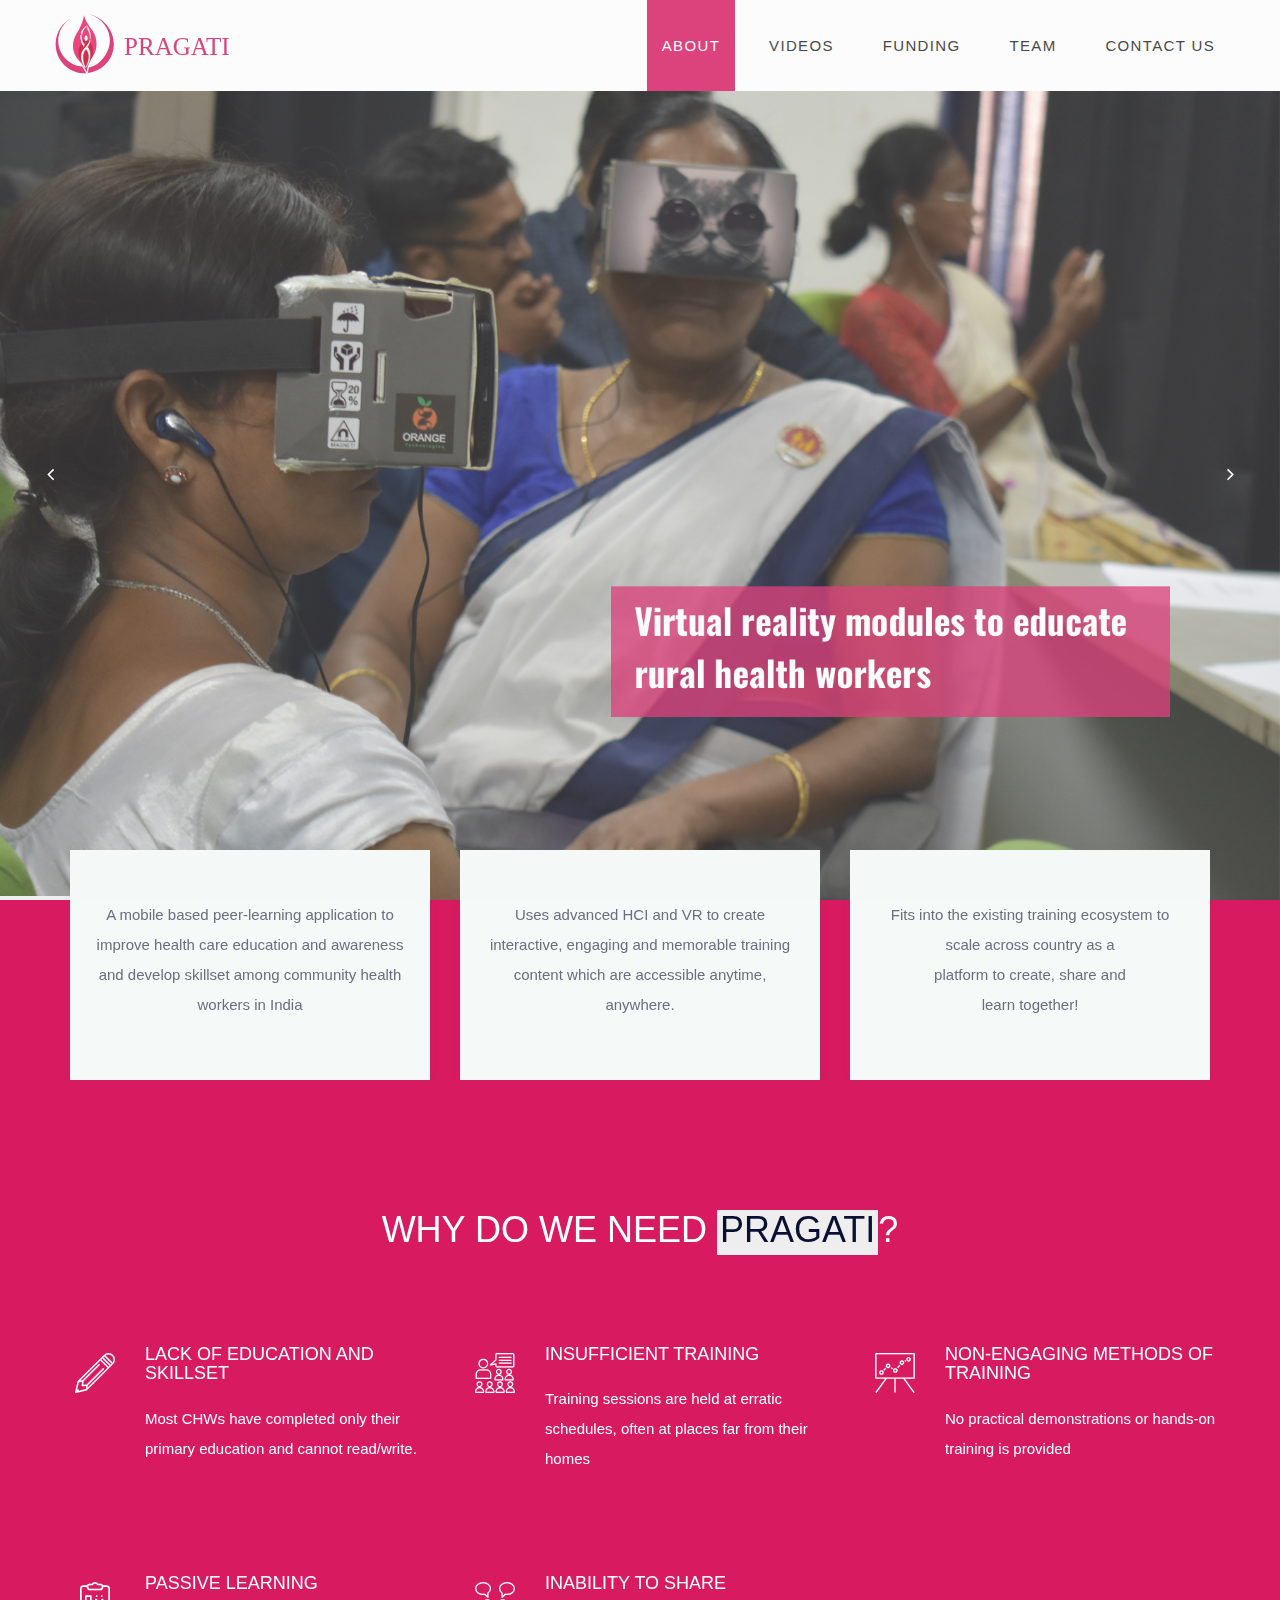
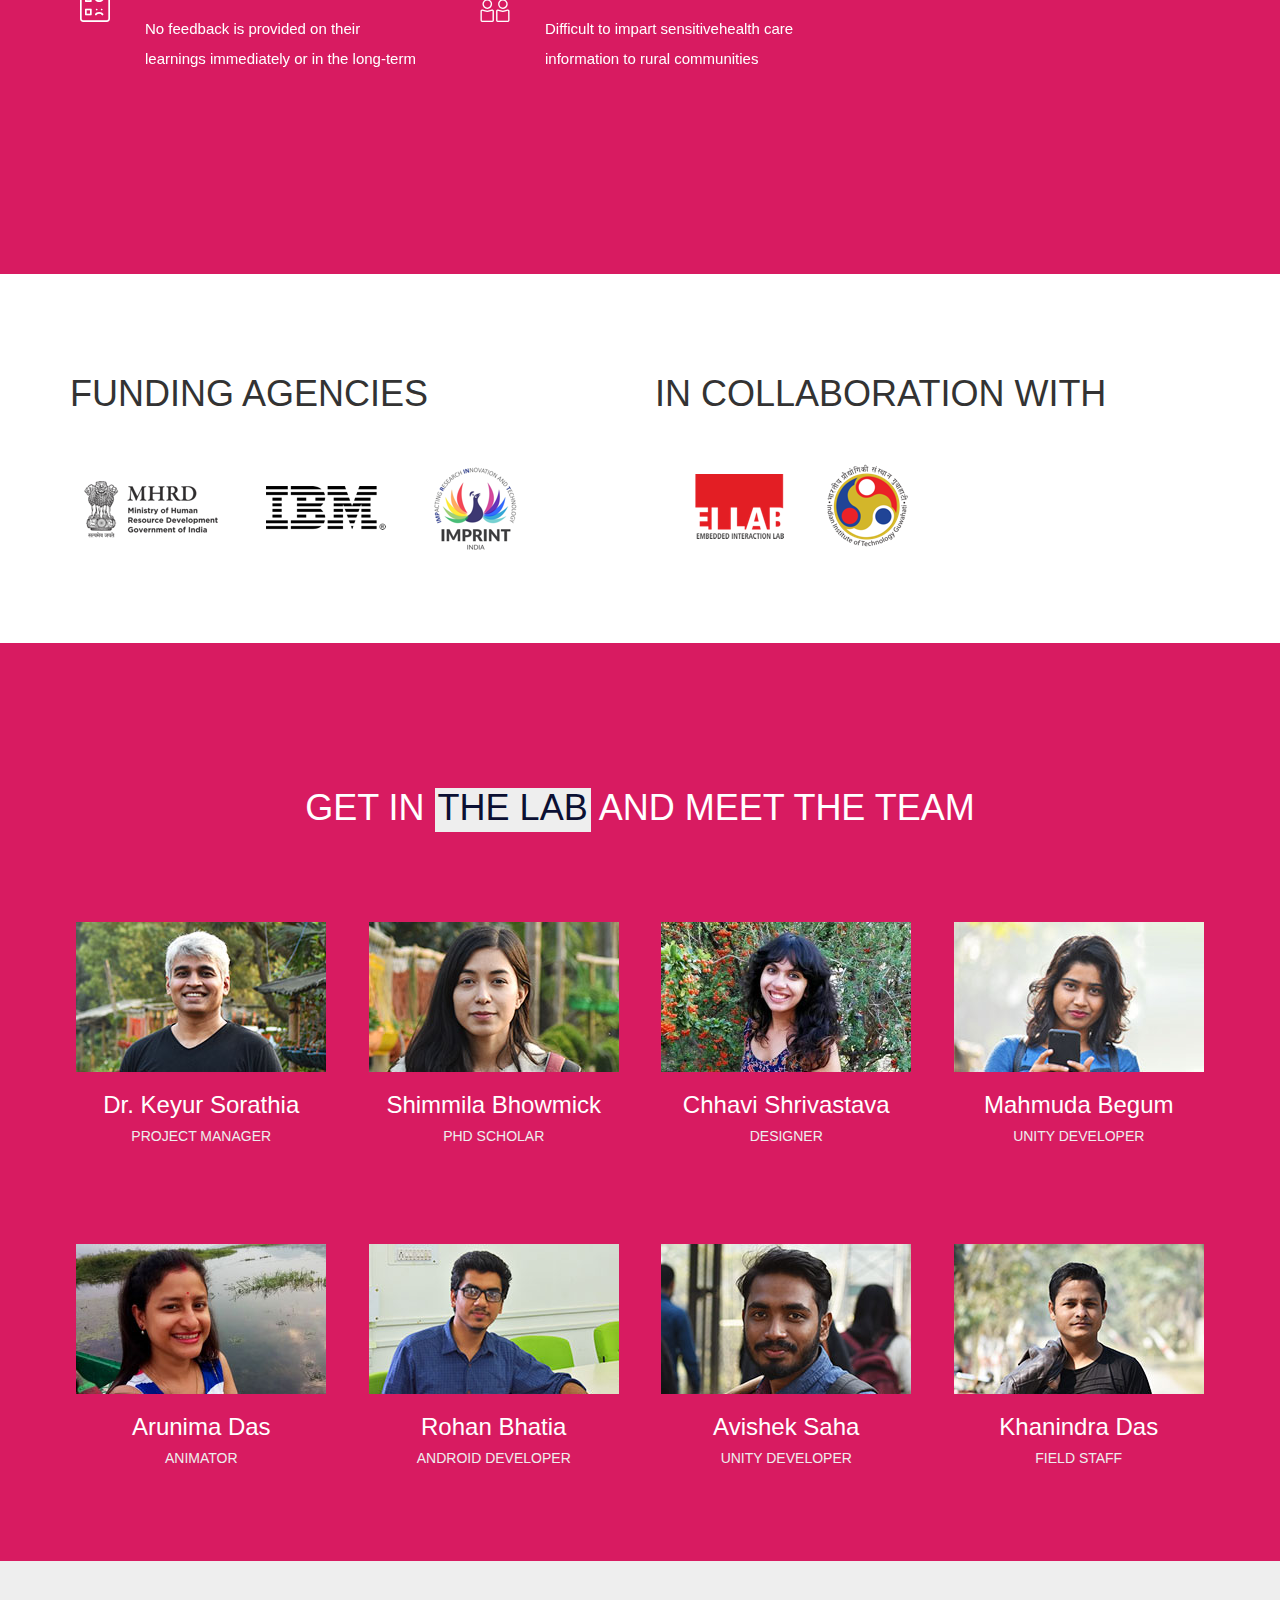
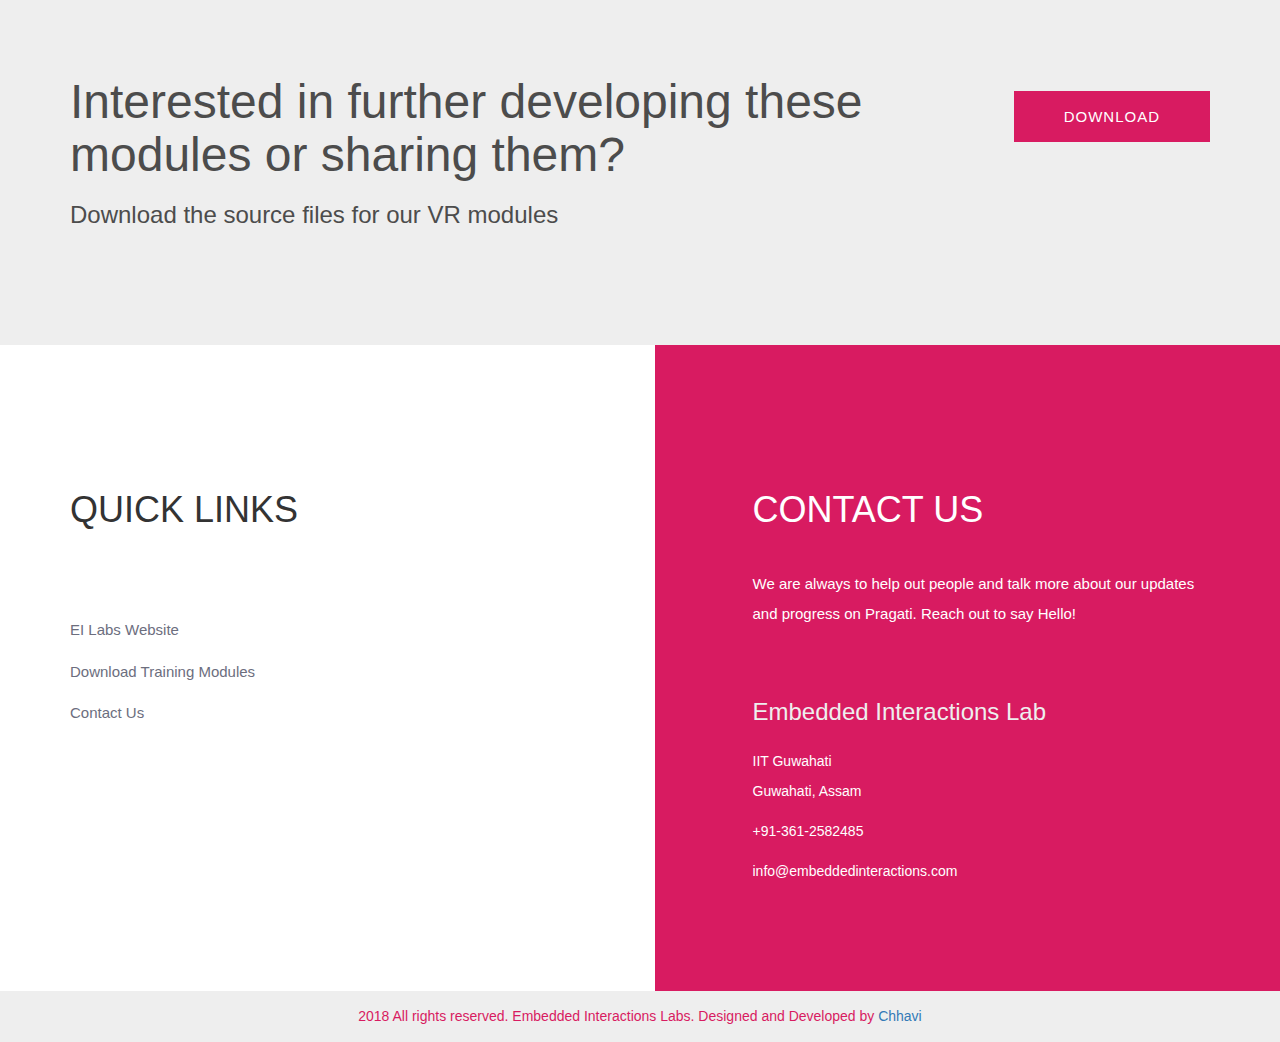
==== index.html @ ea6b50a9 "Move home.html to index.html" ====
<!DOCTYPE html>
<html lang="en">
    <head>
        <title>Pragati - Empowering Community Health Workers</title>
        <meta charset="UTF-8">
        <meta name="description" content="Labs - Design Studio">
        <meta name="keywords" content="lab, onepage, creative, html">
        <meta name="viewport" content="width=device-width, initial-scale=1.0">
        <!-- Favicon -->
        <link rel="icon" href="favicon.ico" type="image/gif" sizes="16x16">
        <!-- Google Fonts -->
        <!-- <link href="https://fonts.googleapis.com/css?family=Oswald:300,400,500,700|Roboto:300,400,700" rel="stylesheet"> -->
        <!-- Stylesheets -->
        <link rel="stylesheet" href="css/bootstrap.min.css"/>
        <link rel="stylesheet" href="css/font-awesome.min.css"/>
        <link rel="stylesheet" href="my-icons-collection/font/flaticon.css"/>
        <link rel="stylesheet" href="css/magnific-popup.css"/>
        <link rel="stylesheet" href="css/owl.carousel.css"/>
        <link rel="stylesheet" href="css/style.css"/>
        <!--[if lt IE 9]>
        <script src="https://oss.maxcdn.com/html5shiv/3.7.2/html5shiv.min.js"></script>
        <script src="https://oss.maxcdn.com/respond/1.4.2/respond.min.js"></script>
        <![endif]-->
    </head>
    <body>
        <!-- Page Preloder -->
        <div id="preloder">
            <div class="loader">
                <img src="img/logo.png" alt="">
                <h2>Loading.....</h2>
            </div>
        </div>
        <!-- Header section -->
        <header class="header-section">
            <div class="logo">
                <img src="img/headerlogo.svg" alt=""><!-- Logo -->
            </div>
            <!-- Navigation -->
            <div class="responsive"><i class="fa fa-bars"></i></div>
            <nav>
                <ul class="menu-list">
                    <li class="active"><a href="#about">ABOUT</a></li>
                    <li><a href="videos.html">VIDEOS</a></li>
                    <li><a href="#funding">FUNDING</a></li>
                    <li><a href="#team">TEAM</a></li>
                    <li><a href="#contact">CONTACT US</a></li>
                </ul>
            </nav>
        </header>
        <!-- Header section end -->
        <!-- Intro Section -->
        <div class="hero-section">
            <div class="hero-content">
                <div class="hero-center">
                    <!-- <img src="img/big-logo.png" alt="">
                        <p>Get your freebie template now!</p> -->
                </div>
            </div>
            <!-- slider -->
            <div id="hero-slider" class="owl-carousel">
                <div class="item  hero-item" data-bg="img/cover4.jpg"></div>
                <div class="item  hero-item" data-bg="img/cover5.jpg"></div>
                <div class="item  hero-item" data-bg="img/cover6.jpg"></div>
            </div>
        </div>
        <!-- Intro Section -->
        <!-- About section -->
        <section id="about">
            <div class="about-section">
                <div class=""></div>
                <!-- card section -->
                <div class="card-section">
                    <div class="container">
                        <div class="row">
                            <!-- single card -->
                            <div class="col-md-4 col-sm-6">
                                <div class="lab-card">
                                    <!-- <div class="icon">
                                        <i class="flaticon-023-flask"></i>
                                        </div> -->
                                    <!-- <h2>ANYTIME, ANYWHERE</h2> -->
                                    <p>A mobile based peer-learning application to improve health care education and awareness and develop skillset among  community health workers in India</p>
                                </div>
                            </div>
                            <!-- single card -->
                            <div class="col-md-4 col-sm-6">
                                <div class="lab-card">
                                    <!-- <h2>Projects online</h2> -->
                                    <p>Uses advanced HCI and VR to create interactive, engaging and memorable training content which are accessible anytime, anywhere.  </p>
                                </div>
                            </div>
                            <!-- single card -->
                            <div class="col-md-4 col-sm-12">
                                <div class="lab-card">
                                    <!-- <div class="icon">
                                        <i class="flaticon-037-idea"></i>
                                        </div>
                                        <h2>SMART MARKETING</h2> -->
                                    <p>Fits into the existing training ecosystem to scale across country as a 
                                        <br>platform to create, share and <br> learn together!
                                    </p>
                                </div>
                            </div>
                            <br>
                            <br>
                            <br>
                            <br>
                            <br>
                            <br>
                            <br>
                            <br>
                            <br>
                            <br>
                            <br>
                            <br>
                            <br>
                            <div class="section-title light">
                                <h2>Why do we need <span>Pragati</span>?</h2>
                            </div>
                            <div class="row">
                                <!-- single service -->
                                <div class="col-md-4 col-sm-6">
                                    <div class="service">
                                        <div class="icon">
                                            <div class="flaticon-draw"></div>
                                        </div>
                                        <div class="service-text">
                                            <h2>Lack of education and skillset </h2>
                                            <p>Most CHWs have completed only their primary education and cannot read/write.</p>
                                        </div>
                                    </div>
                                </div>
                                <!-- single service -->
                                <div class="col-md-4 col-sm-6">
                                    <div class="service">
                                        <div class="icon">
                                            <div class="flaticon-coaching"></div>
                                        </div>
                                        <div class="service-text">
                                            <h2>Insufficient Training</h2>
                                            <p>Training sessions are held at erratic schedules, often at places far from their homes</p>
                                        </div>
                                    </div>
                                </div>
                                <!-- single service -->
                                <div class="col-md-4 col-sm-6">
                                    <div class="service">
                                        <div class="icon">
                                            <div class="flaticon-presentation"></div>
                                        </div>
                                        <div class="service-text">
                                            <h2>Non-engaging methods of training</h2>
                                            <p>No practical demonstrations or hands-on training is provided</p>
                                        </div>
                                    </div>
                                </div>
                            </div>

                            <div class="row">
                            	
                                <!-- single service -->
                                <div class="col-md-4 col-sm-6">
                                    <div class="service">
                                        <div class="icon">
                                            <div class="flaticon-feedback"></div>
                                        </div>
                                        <div class="service-text">
                                            <h2>Passive Learning</h2>
                                            <p>No feedback is provided on their learnings immediately or in the long-term</p>
                                        </div>
                                    </div>
                                </div>
                                
                                <!-- single service -->
                                <div class="col-md-4 col-sm-6">
                                    <div class="service">
                                        <div class="icon">
                                            <div class="flaticon-chat"></div>
                                        </div>
                                        <div class="service-text">
                                            <h2>Inability to Share</h2>
                                            <p>Difficult to impart sensitivehealth care information to rural communities</p>
                                        </div>
                                    </div>
                                </div>
                            </div>
                        </div>
                    </div>
                </div>
            </div>
        </section>
        <!-- card section end-->
        <!-- Funding Agency -->
        <section id="funding">
            <div class="container">
                <div class="row">
                    <br>
                    <br>
                    <br>
                    <br>
                    <br>
                    <div class="col-md-6">
                        <h2>FUNDING AGENCIES</h2>
                        <div class="float-left brand">
                            <img src="img/logo2/mhrd-logo.png" alt="">
                            <span class=""><img src="img/logo2/ibm-logo.png" alt=""></span>
                            <span class=""><img src="img/logo2/imprint.png" alt=""></span>
                        </div>
                    </div>
                    <div class="col-md-6">
                        <h2>IN COLLABORATION WITH</h2>
                        <div class="float-left brand">
                            <img src="img/logo2/ei.png" alt="">
                            <img src="img/logo2/iitg.png" alt="">
                        </div>
                    </div>
                    <br>
                    <br>
                    <br>
                    <br>					
                    <br>
                    <br>
                    <br>
                    <br>
                </div>
            </div>
        </section>
        <!-- Funding Agency End -->
        <!-- Team Section -->
        <section id="team">
            <div class="team-section spad">
                <div class=""></div>
                <div class="container">
                    <div class="section-title">
                        <h2>Get in <span>the Lab</span> and  meet the team</h2>
                    </div>
                    <div class="row">
                        <!-- single member -->
                        <div class="col-sm-3">
                            <div class="member">
                                <img src="img/people/Keyur_Sorathia.jpg" alt="">
                                <h2>Dr. Keyur Sorathia</h2>
                                <h3>Project Manager</h3>
                            </div>
                        </div>
                        <!-- single member -->
                        <div class="col-sm-3">
                            <div class="member">
                                <img src="img/people/shimmila.jpg" alt="">
                                <h2>Shimmila Bhowmick</h2>
                                <h3>PhD Scholar</h3>
                            </div>
                        </div>
                        <!-- single member -->
                        <div class="col-sm-3">
                            <div class="member">
                                <img src="img/people/Chhavi.jpg" alt="">
                                <h2>Chhavi Shrivastava</h2>
                                <h3>Designer</h3>
                            </div>
                        </div>
                        <!-- single member -->
                        <div class="col-sm-3">
                            <div class="member">
                                <img src="img/people/Mahmuda.jpg" alt="">
                                <h2>Mahmuda Begum</h2>
                                <h3>Unity Developer</h3>
                            </div>
                        </div>
                    </div>
                    <br>
                    <br>
                    <br>
                    <br>
                    <br>
                    <div class="row">
                        <!-- single member -->
                        <div class="col-sm-3">
                            <div class="member">
                                <img src="img/people/Arunima.jpg" alt="">
                                <h2>Arunima Das</h2>
                                <h3>Animator</h3>
                            </div>
                        </div>
                        <!-- single member -->
                        <div class="col-sm-3">
                            <div class="member">
                                <img src="img/people/Rohan.jpg" alt="">
                                <h2>Rohan Bhatia</h2>
                                <h3>Android Developer</h3>
                            </div>
                        </div>
                        <!-- single member -->
                        <div class="col-sm-3">
                            <div class="member">
                                <img src="img/people/Avishek.jpg" alt="">
                                <h2>Avishek Saha</h2>
                                <h3>Unity Developer</h3>
                            </div>
                        </div>
                        <!-- single member -->
                        <div class="col-sm-3">
                            <div class="member">
                                <img src="img/people/Khanindra.jpg" alt="">
                                <h2>Khanindra Das</h2>
                                <h3>Field Staff</h3>
                            </div>
                        </div>
                    </div>
                </div>
            </div>
        </section>
        <!-- Team Section end-->
        <!-- Promotion section -->
        <section id="resources">
            <div class="promotion-section">
                <div class="container">
                    <div class="row">
                        <div class="col-md-9">
                            <h2>Interested in further developing these modules or sharing them?</h2>
                            <p>Download the source files for our VR modules</p>
                        </div>
                        <div class="col-md-3">
                            <div class="promo-btn-area">
                                <a href="" class="site-btn">Download</a>
                            </div>
                        </div>
                    </div>
                </div>
            </div>
        </section>
        <!-- Promotion section end-->
        <!-- Contact section -->
        <section id="contact">
            <div class="contact-section spad fix">
                <div class="container">
                    <div class="row">
                        <!-- contact info -->
                        <div class="col-md-5 col-md-offset-1 contact-info col-push">
                            <div class="section-title left">
                                <h2>Contact us</h2>
                            </div>
                            <p>We are always to help out people and talk more about our updates and progress on Pragati. Reach out to say Hello! </p>
                            <h3 class="mt60">Embedded Interactions Lab</h3>
                            <p class="con-item">IIT Guwahati<br> Guwahati, Assam</p>
                            <p class="con-item">+91-361-2582485</p>
                            <p class="con-item">info@embeddedinteractions.com</p>
                        </div>
                        <!-- Quick Links -->
                        <div class="col-md-6 col-pull">
                            <div class="row">
                                <div class="col-sm-6">
                                    <div class="section-title left">
                                        <span class="quick-links">
                                            <h2>Quick Links</h2>
                                        </span>
                                    </div>
                                    <div class="widget-item">
                                        <ul>
                                            <li><a href="#">EI Labs Website</a></li>
                                            <li><a href="#">Download Training Modules</a></li>
                                            <li><a href="#">Contact Us</a></li>
                                        </ul>
                                    </div>
                                </div>
                            </div>
                        </div>
                    </div>
                </div>
            </div>
        </section>
        <!-- Contact section end-->
        <!-- Footer section -->
        <footer class="footer-section">
            <h2>2018 All rights reserved. Embedded Interactions Labs. Designed and Developed by <a href="http://www.chhavishrivastava.com" target="_blank">Chhavi</a></h2>
        </footer>
        <!-- Footer section end -->
        <!--====== Javascripts & Jquery ======-->
        <script src="js/jquery-2.1.4.min.js"></script>
        <script src="js/bootstrap.min.js"></script>
        <script src="js/magnific-popup.min.js"></script>
        <script src="js/owl.carousel.min.js"></script>
        <script src="js/circle-progress.min.js"></script>
        <script src="js/main.js"></script>
    </body>
</html>
---- my-icons-collection/font/flaticon.css ----
/*
  	Flaticon icon font: Flaticon
  	Creation date: 25/04/2018 14:49
  	*/

@font-face {
  font-family: "Flaticon";
  src: url("./Flaticon.eot");
  src: url("./Flaticon.eot?#iefix") format("embedded-opentype"),
       url("./Flaticon.woff") format("woff"),
       url("./Flaticon.ttf") format("truetype"),
       url("./Flaticon.svg#Flaticon") format("svg");
  font-weight: normal;
  font-style: normal;
}

@media screen and (-webkit-min-device-pixel-ratio:0) {
  @font-face {
    font-family: "Flaticon";
    src: url("./Flaticon.svg#Flaticon") format("svg");
  }
}

[class^="flaticon-"]:before, [class*=" flaticon-"]:before,
[class^="flaticon-"]:after, [class*=" flaticon-"]:after {   
  font-family: Flaticon;
        font-size: 40px;
font-style: normal;
margin-left: 20px;
}

.flaticon-feedback:before { content: "\f100"; }
.flaticon-chat:before { content: "\f101"; }
.flaticon-presentation:before { content: "\f102"; }
.flaticon-coaching:before { content: "\f103"; }
.flaticon-draw:before { content: "\f104"; }
---- css/style.css ----
/* =================================
------------------------------------
	Labs - Design Studio
	Version: 1.0
 ------------------------------------ 
 ====================================*/


/*----------------------------------------*/
/*  1.  Theme default CSS
/*----------------------------------------*/
html,
body {
	height: 100%;
	font-family: "Roboto", sans-serif;
}

img {
	max-width: 100%;
}

h1,
h2,
h3,
h4,
h5,
h6 {
	font-family: "Oswald", sans-serif;
	padding: 0;
	margin: 0;
}

h2 {
	font-size: 36px;
}

p {
	font-size: 15px;
	color: #6c6e7e;
	line-height: 30px;
	font-family: "Roboto", sans-serif;
}

a:hover,
a:focus {
	text-decoration: none;
	outline: none;
	color: #0b1033;
}

li,
ul {
	margin: 0;
	padding: 0;
}

/*------------------------
	Portfolio
--------------------------*/

.portfolio{
	margin-top: 20px;
}

.portfolio .mix{
    /*display:none;*/
}

.portfolio-item{
	padding-bottom: 60px;
	padding-top: 5px;
	
}
.portfolio-cat{
	padding-top: 5px;
	padding-bottom: 40px;
	
}


/*------------------------
	Helper css
--------------------------*/
.fix {
	overflow: hidden;
}

.pt100 {
	padding-top: 100px;
}

.pb100 {
	padding-bottom: 100px;
}

.mt100 {
	margin-top: 100px;
}

.mb100 {
	margin-bottom: 100px;
}

.mt60 {
	margin-top: 70px;
}

.mr20 {
	margin-right: 20px;
}

.mb0 {
	margin-bottom: 0 !important;
}

.col-push {
	left: 50%;
}

.col-pull {
	right: 50%;
}

.nopad {
	padding-left: 0;
	padding-right: 0;
}

.spad {
	padding-top: 95px;
	padding-bottom: 95px;
}

.section-title {
	text-align: center;
	margin-bottom: 90px;
	padding-top: 50px;
	position: relative;
}

.section-title h2 {
	text-transform: uppercase;
	color: #fff;
	font-weight: 400;
}

.section-title h2 span {
	background: #eee;
	padding: 0 3px 5px;
	display: inline-block;
	color: #0b1033;
}

/*.section-title:after {
	content: "";
	position: absolute;
	left: 50%;
	top: 0;
	width: 5px;
	height: 30px;
	margin-left: -2.5px;
	background: #4c4c4c;
}
*/
.section-title.left {
	text-align: left;
}

.section-title.left:after {
	left: 0;
	margin-left: 0;
}

.section-title.dark h2 {
	color: #0b1033;
}

/*------------------------
	Common elements
--------------------------*/

.site-btn {
	font-family: "Oswald", sans-serif;
	font-size: 15px;
	color: #fff;
	display: inline-block;
	text-transform: uppercase;
	background: #D81B61;
	padding: 15px 50px;
	font-weight: 500;
	letter-spacing: 1px;
	
	text-align: center;
	border: none;
}

.site-btn.btn-2 {
	font-size: 12px;
	background: #D81B61;
	color: #fff;
	font-weight: 400;
	padding: 10px 10px;
}

.site-btn.btn-3 {
	background: #eee;
	color: #D81B61;
	/*border: 1px solid #D81B61;*/
	padding: 15px 0px;
	display: inline-block;
	float:left;
	margin-right: 5px;
	margin-top: 5px;
	min-width: 170px;

}

.site-btn:hover,
.site-btn:focus {
	text-decoration: none;
	outline: none;
}

/*------------------
	Preloder
--------------------*/
#preloder {
	position: fixed;
	width: 100%;
	height: 100%;
	top: 0;
	left: 0;
	z-index: 999999;
	background: #f1f1f1;
	display: table;
}

.loader {
	text-align: center;
	display: table-cell;
	vertical-align: middle;
}

.loader img {
	animation: loader 0.8s linear infinite;
	-webkit-animation: loader 0.8s linear infinite;
}

.loader h2 {
	font-size: 14px;
	margin-top: 10px;
}

@keyframes loader {
	0% {
		opacity: 1;
	}
	50% {
		opacity: 0.3;
	}
	100% {
		opacity: 1;
	}
}

@-webkit-keyframes loader {
	0% {
		opacity: 1;
	}
	50% {
		opacity: 0.3;
	}
	100% {
		opacity: 1;
	}
}


/*------------------------
	Header css
--------------------------*/
.responsive {
	display: none;
}

.header-section {
	position: absolute;
	top: 0;
	left: 0;
	width: 100%;
	z-index: 999;
	padding: 0 50px;
	background: white;
	-webkit-transition: all 0.4s ease 0s;
	-o-transition: all 0.4s ease 0s;
	transition: all 0.4s ease 0s;
}

.header-section .logo {
	display: inline-block;
	float: left;
	padding-top: 10px;
	padding-bottom: 8px;
}

.header-section .logo img {
	width: auto;
	-webkit-transition: all 0.4s ease 0s;
	-o-transition: all 0.4s ease 0s;
	transition: all 0.4s ease 0s;
}

.header-section .menu-list {
	list-style: none;
	float: right;
}

.header-section .menu-list li {
	display: inline;
}

.header-section .menu-list li a {
	display: inline-block;
	padding: 35px 15px;
	margin-right: 15px;
	color: #222;
	position: relative;
	font-family: "Roboto", sans-serif;
	font-size: 15px;
	letter-spacing: 0.09em;
	-webkit-transition: all 0.4s ease 0s;
	-o-transition: all 0.4s ease 0s;
	transition: all 0.4s ease 0s;
}

.header-section .menu-list li a:hover,
.header-section .menu-list li a.active {
	color:#D81B61;
}

.header-section .menu-list li:last-child a {
	margin-right: 0;
}

.header-section .menu-list li.active a {
	background: #D81B61;
	color: #ffffff;
}

.header-section .menu-list .current a:after {
	width: 10px;
	margin-left: -5px;

}


/*------------------------
	Brand logos
--------------------------*/

.brand {
	padding-top: 40px;
	padding-bottom: 80px;
}




/*------------------------
	Hero section
--------------------------*/
.hero-section {
	height: 100%;
	position: relative;
}

.hero-content {
	position: absolute;
	width: calc(100% - 210px);
	height: 100%;
	margin-left: 105px;
	display: table;
	text-align: center;
	z-index: 5;
}

.hero-content .hero-center {
	display: table-cell;
	vertical-align: middle;
}

.hero-content p {
	font-size: 24px;
	color: #0b1033;
	margin-bottom: 0;
	margin-top: 35px;
}

.owl-carousel .owl-nav {
	position: absolute;
	top: 50%;
	width: 100%;
}

.owl-carousel .owl-nav .owl-prev,
.owl-carousel .owl-nav .owl-next {
	display: inline-block;
	height: 50px;
	width: 100px;
	background: #;
	color: #fff;
	text-align: center;
	padding-top: 10px;
	font-size: 20px;
	cursor: pointer;
}

.owl-carousel .owl-nav .owl-prev:hover,
.owl-carousel .owl-nav .owl-next:hover {
	background: #eee;
}

.owl-carousel .owl-nav .owl-next {
	float: right;
}

.owl-carousel #bar {
	width: 0%;
	max-width: 100%;
	height: 4px;
	background: #eee;
}

.owl-carousel #progressBar {
	width: 100%;
	position: absolute;
	bottom: 0;
	z-index: 1;
}


/*------------------------
	About section
--------------------------*/
.about-section,
.team-section {
	background: #D81B61;
	position: relative;
	z-index: 2;
}

.overlay {
	position: absolute;
	width: 100%;
	height: 100%;
	left: 0;
	top: 0;
	z-index: 3;
	background-image: url("../img/overlay.png");
	background-repeat: no-repeat;
	background-size: cover;
}

/*Card Section*/
.card-section {
	position: relative;
	padding-bottom: 100px;
	z-index: 5;
}

.lab-card {
	position: relative;
	margin-top: -50px;
	padding: 50px 25px;
	text-align: center;
	background: #f5faf8;
	-webkit-box-shadow: 0 0 8px rgba(74, 74, 74, 0.1);
	        box-shadow: 0 0 8px rgba(74, 74, 74, 0.1);
	-webkit-transition: all 0.4s ease 0s;
	-o-transition: all 0.4s ease 0s;
	transition: all 0.4s ease 0s;
}

.lab-card .icon {
	margin-bottom: 30px;
	font-size: 170px;
	-webkit-transition: all 0.4s ease 0s;
	-o-transition: all 0.4s ease 0s;
	transition: all 0.4s ease 0s;
}

.lab-card h2 {
	text-transform: uppercase;
	font-size: 18px;
	color: #2b1640;
	margin-bottom: 30px;
	-webkit-transition: all 0.4s ease 0s;
	-o-transition: all 0.4s ease 0s;
	transition: all 0.4s ease 0s;
}

.lab-card p {
	color: #6c6e7e;
	line-height: 30px;
	-webkit-transition: all 0.4s ease 0s;
	-o-transition: all 0.4s ease 0s;
	transition: all 0.4s ease 0s;
}

.lab-card:hover {
	background: #eee;
}

.lab-card:hover h2,
.lab-card:hover p,
.lab-card:hover .icon {
	color: #D81B61;
}

/* About contant */
.about-contant {
	position: relative;
	z-index: 5;
}

.about-contant p {
	color: #fff;
}

.intro-video {
	-webkit-transform: translateY(50%);
	    -ms-transform: translateY(50%);
	        transform: translateY(50%);
	margin-top: -240px;
}

.intro-video img {
	-webkit-box-shadow: 0 0 50px rgba(0, 0, 0, 0.35);
	        box-shadow: 0 0 50px rgba(0, 0, 0, 0.35);
}

.intro-video a {
	position: absolute;
	width: 60px;
	height: 60px;
	left: 50%;
	top: 50%;
	margin-left: -30px;
	margin-top: -30px;
	color: #D81B61;
	background: #eee;
	border-radius: 50%;
	text-align: center;
	padding-top: 20px;
	padding-left: 5px;
}


/*------------------------
  Testimonial section
--------------------------*/
.testimonial-section {
	padding-top: 320px;
	background: #220c3b;
	position: relative;
}

.test-overlay {
	position: absolute;
	background-image: url("../img/test-man.png");
	background-repeat: no-repeat;
	background-position: bottom right;
	background-size: contain;
	bottom: 0;
	height: 78%;
	left: 50px;
}

.testimonial span {
	display: block;
	font-family: "Roboto", sans-serif;
	font-size: 48px;
	color: #D81B61;
}

.testimonial p {
	font-style: italic;
	color: #fff;
	font-weight: 400;
	line-height: 36px;
}

.testimonial .avatar {
	width: 60px;
	height: 60px;
	border-radius: 50%;
	overflow: hidden;
	float: left;
	margin-right: 20px;
}

.testimonial .client-info {
	margin-top: 40px;
}

.testimonial .client-name {
	float: left;
	padding-top: 20px;
}

.testimonial .client-name h2 {
	font-size: 18px;
	color: #fff;
	font-weight: 400;
}

.testimonial .client-name p {
	font-style: normal;
	font-size: 12px;
	color: #969696;
}

/* Testimonial carousel */
#testimonial-slide {
	position: relative;
}

#testimonial-slide .owl-dots {
	position: absolute;
	width: 8px;
	top: 100px;
}

#testimonial-slide .owl-dots .owl-dot {
	width: 8px;
	height: 8px;
	background: #fff;
	border-radius: 15px;
	display: block;
	margin-bottom: 15px;
	position: relative;
	-webkit-transition: all 0.4s;
	-o-transition: all 0.4s;
	transition: all 0.4s;
}

#testimonial-slide .owl-dots .owl-dot:after {
	position: absolute;
	content: "";
	width: 28px;
	height: 28px;
	border: 2px solid #D81B61;
	border-radius: 40px;
	left: -10px;
	top: -10px;
	-webkit-transition: all 0.4s;
	-o-transition: all 0.4s;
	transition: all 0.4s;
	-webkit-transform: scale(0);
	    -ms-transform: scale(0);
	        transform: scale(0);
}

#testimonial-slide .owl-dots .owl-dot.active {
	background: #D81B61;
	margin-bottom: 25px;
	margin-top: 25px;
}

#testimonial-slide .owl-dots .owl-dot.active:after {
	-webkit-transform: scale(1);
	    -ms-transform: scale(1);
	        transform: scale(1);
}

#testimonial-slide .owl-dots .owl-dot:first-child.active {
	margin-top: 15px;
}


/*----------------------------------
	header and icon box element
------------------------------------*/
.service {
	margin-bottom: 90px;
	color: #ffffff;
}

.service,
.icon-box {
	display: -webkit-inline-box;
	display: -ms-inline-flexbox;
	display: inline-flex;
}

.service .icon,
.icon-box .icon {
	font-size: 40px;
	margin-right: 30px;
}

.service .service-text h2,
.service .icon-box-text h2,
.icon-box .service-text h2,
.icon-box .icon-box-text h2 {
	font-size: 18px;
	text-transform: uppercase;
	margin-bottom: 20px;
	font-weight: 400;
	color:#ffffff;
}

.service .service-text p,
.service .icon-box-text p,
.icon-box .service-text p,
.icon-box .icon-box-text p {
	font-size: 15px;
	color:#ffffff;
}

.service.light h2,
.service.light p,
.service.light .icon,
.icon-box.light h2,
.icon-box.light p,
.icon-box.light .icon {
	color: #ffffff;
}

.service.left,
.icon-box.left {
	text-align: right;
}

.service.left .icon,
.icon-box.left .icon {
	margin-left: 30px;
	margin-right: 0;
}


/*------------------------
	Team section
--------------------------*/
.team-section .container {
	position: relative;
	z-index: 5;
}

.member {
	text-align: center;
}

.member img {
	margin-bottom: 20px;
}

.member h2 {
	font-size: 24px;
	font-weight: 400;
	margin-bottom: 10px;
	color: #fff;
}

.member h3 {
	font-size: 14px;
	color: #eee;
	font-weight: 400;
	text-transform: uppercase;
}


/*------------------------
	Promotion section
--------------------------*/
.promotion-section {
	background: #eee;
	padding: 115px 0;
}

.promotion-section h2 {
	font-weight: 400;
	color: #4c4c4c;
	font-size: 48px;
	margin-bottom: 18px;
}

.promotion-section p {
	color: #4c4c4c;
	font-size: 24px;
	margin-bottom: 0;
	font-weight: 300;
}

.promotion-section .promo-btn-area {
	text-align: right;
	padding-top: 15px;
}


/*------------------------
	Contact section
--------------------------*/
.contact-section {
	position: relative;
}

.contact-section:after {
	position: absolute;
	content: "";
	width: 50%;
	height: 100%;
	right: -15px;
	top: 0;
	background: #D81B61;
	z-index: -1;
}

.quick {
	color:#4c4c4c !important;
}


.form-class input[type="text"] {
	width: 100%;
	margin-bottom: 26px;
	border: none;
	background: #f6edfb;
	padding: 17px 20px;
}

.form-class input[type="text"]:focus,
.form-class input[type="text"]:hover {
	outline: none;
}

.form-class textarea {
	width: 100%;
	margin-bottom: 40px;
	border: none;
	background: #f6edfb;
	padding: 15px 20px;
	height: 260px;
}

.form-class textarea:focus,
.form-class textarea:hover {
	outline: none;
}

.form-class ::-webkit-input-placeholder {
	font-style: italic;
}

.form-class :-ms-input-placeholder {
	font-style: italic;
}

.form-class ::-ms-input-placeholder {
	font-style: italic;
}

.form-class ::placeholder {
	font-style: italic;
}

.form-class :-ms-input-placeholder {
	font-style: italic;
}

.form-class ::-ms-input-placeholder {
	font-style: italic;
}

/* Contact Info*/
.contact-info .section-title {
	margin-bottom: 40px;
}

.contact-info p {
	color: #fff;
}

.contact-info h3 {
	font-weight: 400;
	color: #eee;
	margin-bottom: 20px;
}

.contact-info .con-item {
	font-size: 14px;
}

/* Quick Links*/

.quick-links h2 {
	font-weight: 400;
	color: #333;
	margin-bottom: 20px;


}


/*------------------------
	Footer section
--------------------------*/
.footer-section {
	background: #eee;
	text-align: center;
}

.footer-section h2 {
	color: #D81B61;
	font-size: 14px;
	padding: 18px 0;
}

/*=========================
	Other Pages
=========================*/

/*------------------------
	Page Top Section
--------------------------*/
.page-top-section {
	position: relative;
	height: 405px;
	background: #D81B61;
}

.page-top-section .container {
	position: relative;
	z-index: 5;
}

.page-top-section .page-info {
	display: inline-block;
	padding-top: 200px;
}

.page-top-section .page-info h2 {
	color: #fff;
	font-weight: 400;
	margin-bottom: 15px;
	float: left;
}

.page-top-section .page-info .page-links a,
.page-top-section .page-info .page-links span {
	font-size: 18px;
	font-family: "Oswald", sans-serif;
	color: #fff;
	margin-right: 12px;
	padding-right: 12px;
	font-weight: 400;
	position: relative;
}

.page-top-section .page-info .page-links a:after,
.page-top-section .page-info .page-links span:after {
	position: absolute;
	content: "|";
	right: -3px;
}

.page-top-section .page-info .page-links span {
	margin-right: 0;
	padding-right: 0;
	color: #eee;
}

.page-top-section .page-info .page-links span:after {
	display: none;
}


/*------------------------
	Features Section
--------------------------*/
.features .icon-box .icon {
	color: #eee;
	margin-top: -10px;
}

.features .icon-box:last-child {
	margin-bottom: 0;
}

.features .icon-box {
	margin-bottom: 90px;
}


/*------------------------
	Services Card Section
--------------------------*/
.sv-card .card-img {
	position: relative;
	display: block;
	overflow: hidden;
	max-height: 260px;
}

.sv-card .card-img img {
	min-width: 100%;
}

.sv-card .card-img:after {
	position: absolute;
	content: "";
	width: 100%;
	height: 100%;
	left: 0;
	top: 0;
	z-index: 1;
	background: #eee;
	opacity: 0;
	-webkit-transition: all 0.4s ease 0s;
	-o-transition: all 0.4s ease 0s;
	transition: all 0.4s ease 0s;
}

.sv-card:hover .card-img:after {
	opacity: 0.8;
}

.sv-card .card-text {
	padding: 70px 45px;
	padding-right: 15px;
	background: #f5f9f8;
}

.sv-card .card-text h2 {
	text-transform: uppercase;
	font-size: 18px;
	margin-bottom: 28px;
}

.sv-card .card-text p {
	font-size: 15px;
}



/*------------------------
	Newsletter Section
--------------------------*/
.newsletter-section {
	background: #eee;
}

.newsletter-section h2 {
	font-size: 48px;
	color: #fff;
	font-weight: 400;
}

/* Newsletter form */
.nl-form {
	padding-top: 5px;
	text-align: right;
}

.nl-form input[type="text"] {
	border: none;
	padding: 15px 30px;
	height: 51px;
	float: left;
	margin-right: 30px;
	width: calc(100% - 211px);
	background: #19cc93;
	color: #fff;
}

.nl-form input[type="text"]:focus,
.nl-form input[type="text"]:hover {
	outline: none;
}

.nl-form ::-webkit-input-placeholder {
	color: #fff;
}

.nl-form :-ms-input-placeholder {
	color: #fff;
}

.nl-form ::-ms-input-placeholder {
	color: #fff;
}

.nl-form ::placeholder {
	color: #fff;
}

.nl-form :-ms-input-placeholder {
	color: #fff;
}

.nl-form ::-ms-input-placeholder {
	color: #fff;
}


/*------------------------
	Blog Page
--------------------------*/
.post-item {
	margin-bottom: 90px;
}

.post-thumbnail {
	position: relative;
	overflow: hidden;
	margin-bottom: 60px;
}

.post-thumbnail .post-date {
	position: absolute;
	width: 90px;
	height: 90px;
	background: #D81B61;
	top: 17px;
	left: 17px;
	text-align: center;
	padding-top: 15px;
}

.post-thumbnail .post-date h2 {
	color: #fff;
	font-size: 30px;
	font-weight: 400;
	margin-bottom: 5px;
}

.post-thumbnail .post-date h3 {
	font-size: 15px;
	color: #eee;
	font-weight: 400;
}

.post-title {
	font-size: 20px;
	font-weight: 400;
	letter-spacing: 1px;
	text-transform: uppercase;
	margin-bottom: 10px;
}

.post-meta {
	margin-bottom: 40px;
}

.post-meta a {
	color: #0b1033;
	font-size: 12px;
	padding-left: 20px;
	position: relative;
	margin-left: 10px;
}

.post-meta a:after {
	position: absolute;
	content: "";
	width: 7px;
	height: 7px;
	left: 0;
	top: 3px;
	background: #eee;
	border-radius: 10px;
}

.post-meta a:first-child {
	margin-left: 0;
}

.read-more {
	font-family: "Oswald", sans-serif;
	font-size: 16px;
	color: #0b1033;
	position: relative;
	display: inline-block;
	clear: both;
	padding-bottom: 5px;
	margin-top: 40px;
}

.read-more:after {
	position: absolute;
	content: "";
	width: 100%;
	height: 3px;
	left: 0;
	bottom: 0;
	background: #eee;
	border-radius: 10px;
}

.page-pagination a {
	padding-top: 400px;
	display: inline-block;
	font-family: "Oswald", sans-serif;
	font-size: 16px;
	color: #0b1033;
	padding: 6px 10px;
	margin-right: 5px;
}

.page-pagination a.active {
	background: #eee;
}

/* Sidebar */
.widget-item {
	margin-bottom: 60px;
	overflow: hidden;
}

.widget-item .widget-title {
	font-size: 18px;
	margin-bottom: 45px;
}

.widget-item ul {
	list-style: none;
}

.widget-item ul li a {
	color: #6c6e7e;
	display: block;
	margin-bottom: 20px;
	font-size: 15px;
}

.widget-item ul li a:hover {
	color: #d81b61;
}

.widget-item ul li:last-child a {
	margin-bottom: 0;
}

.widget-item ul.instagram {
	margin-left: -5px;
	margin-right: -5px;
}

.widget-item ul.instagram li {
	width: 33.33%;
	float: left;
	padding: 5px;
}

.widget-item ul.instagram li img {
	min-width: 100%;
}

.widget-item ul.tag li {
	display: inline-block;
	background: #eee;
	padding: 10px 24px;
	float: left;
	margin-right: 10px;
	margin-bottom: 15px;
}

.widget-item ul.tag li a {
	color: #D81B61;
	margin-bottom: 0;
}

.widget-item .quote .quotation {
	display: block;
	color: #eee;
	font-size: 60px;
	line-height: normal;
	margin-bottom: -20px;
}

.search-form {
	position: relative;
}

.search-form input[type="text"] {
	width: 100%;
	border: none;
	background: #eee;
	padding: 15px 20px;
}

.search-form input[type="text"]:focus,
.search-form input[type="text"]:hover {
	outline: none;
}

.search-form .search-btn {
	position: absolute;
	width: 50px;
	height: 50px;
	display: block;
	right: 0;
	top: 0;
	border: 0;
	background: #D81B61;
	color: #eee;
}

.search-form .search-btn:focus,
.search-form .search-btn:hover {
	outline: none;
}


/*------------------------
	Single Post
--------------------------*/
.single-post .post-content {
	margin-bottom: 90px;
}

.single-post .post-content p {
	margin-bottom: 40px;
}

.single-post .author {
	display: -webkit-inline-box;
	display: -ms-inline-flexbox;
	display: inline-flex;
	margin-bottom: 100px;
}

.single-post .author .avatar {
	margin-right: 40px;
}

.single-post .author .avatar img {
	min-width: 117px;
}

.single-post .author .author-info h2 {
	font-size: 18px;
	margin-bottom: 20px;
}

.single-post .author .author-info h2 span {
	color: #8e8f9b;
}

/* Comments css*/
.comments h2,
.comment-from h2 {
	font-size: 18px;
	margin-bottom: 70px;
}

.comment-list {
	list-style: none;
	margin-bottom: 90px;
}

.comment-list li {
	margin-bottom: 60px;
}

.comment-list li .avatar {
	width: calc(100% - (100% - 80px));
	float: left;
	margin-right: 40px;
}

.comment-list li .commetn-text h3 {
	font-size: 15px;
	font-family: "Roboto", sans-serif;
	margin-bottom: 30px;
	font-weight: 600;
}

/* Contact page Map */
.map {
	height: 750px;
}


/*------------------------
	Elements
--------------------------*/
.element {
	margin-bottom: 90px;
}

.element h4 {
	font-size: 36px;
	text-transform: uppercase;
	font-weight: 400;
	margin-bottom: 70px;
}

/*===  Progress Bar Element ===*/
.single-progress-item {
	margin-bottom: 15px;
	position: relative;
}

.single-progress-item p {
	font-family: "Oswald", sans-serif;
	color: #333;
	margin-bottom: 12px;
	font-weight: 500;
}

.progress-bar-style {
	display: block;
	height: 5px;
	position: relative;
	width: 100%;
	background: #f4f8fc;
}

.bar-inner {
	position: absolute;
	height: 100%;
	left: 0;
	top: 0;
	background: #eee;
}

.bar-inner span {
	position: absolute;
	right: 0;
	font-weight: bold;
	top: -35px;
	font-family: "Oswald", sans-serif;
	color: #333;
	font-weight: 500;
}

/*===  Accordions Element ===*/
.site-accordions {
	margin-top: 40px;
}

.site-accordions .panel {
	margin-bottom: 24px;
}

.site-accordions .panel-heading {
	background: #D81B61;
	color: #fff;
	position: relative;
	padding: 16px 50px;
	border: none;
	border-radius: 0;
}

.site-accordions .panel-heading .panel-title {
	font-size: 15px;
	font-family: "Roboto", sans-serif;
	text-transform: none;
	margin: 0;
	-webkit-transition: all 0.4s ease 0s;
	-o-transition: all 0.4s ease 0s;
	transition: all 0.4s ease 0s;
}

.site-accordions .panel-heading a {
	position: absolute;
	display: block;
	height: 100%;
	width: 48px;
	right: 0;
	top: 0;
	-webkit-transition: all 0.4s ease 0s;
	-o-transition: all 0.4s ease 0s;
	transition: all 0.4s ease 0s;
}

.site-accordions .panel-heading a:after {
	position: absolute;
	content: "+";
	color: #fff;
	left: 20px;
	font-size: 15px;
	padding-top: 15px;
}

.site-accordions .panel.active .panel-heading {
	background: #eee;
	color: #D81B61;
}

.site-accordions .panel.active .panel-heading a {
	background: #D81B61;
}

.site-accordions .panel.active .panel-heading a:after {
	content: "-";
	color: #eee;
	left: 23px;
	padding-top: 13px;
}

/*===  Progress Circle Element ===*/
.circle-progress {
	text-align: center;
	position: relative;
}

.circle-progress canvas {
	-webkit-transform: rotate(90deg);
	    -ms-transform: rotate(90deg);
	        transform: rotate(90deg);
}

.circle-progress .progress-info {
	position: absolute;
	width: 100%;
	top: 30%;
}

.circle-progress .progress-info p {
	font-family: "Roboto", sans-serif;
	color: #7c8d93;
	font-size: 14px;
	font-weight: 600;
}

/*===  Facts Element ===*/
.facts .fact {
	display: -webkit-inline-box;
	display: -ms-inline-flexbox;
	display: inline-flex;
}

.facts .fact .icon {
	margin-right: 20px;
	color: #D81B61;
	font-size: 45px;
	padding-top: 10px;
}

.facts .fact .fact-text h2 {
	font-family: "Roboto", sans-serif;
	font-size: 72px;
	color: #eee;
	font-weight: 600;
	margin-bottom: 5px;
}

.facts .fact .fact-text h3 {
	font-size: 16px;
	font-weight: 500;
}



/* ===========================
	Responsive
==============================*/

/* Desktop :768px. */
@media only screen and (min-width: 1550px) {
	#testimonial-slide .owl-dots {
		right: -100px;
	}
	.test-overlay {
		width: 500px;
	}
}

@media only screen and (min-width: 1280px) and (max-width: 1549px) {
	#testimonial-slide .owl-dots {
		right: -40px;
	}
	.test-overlay {
		width: 400px;
	}
}

@media only screen and (min-width: 992px) and (max-width: 1279px) {
	#testimonial-slide .owl-dots {
		right: -25px;
	}
}

@media only screen and (max-width: 1254px) {
	#testimonial-slide .owl-dots {
		top: 95%;
		-webkit-transform: rotate(-90deg);
		    -ms-transform: rotate(-90deg);
		        transform: rotate(-90deg);
		-webkit-transform-origin: left center;
		    -ms-transform-origin: left center;
		        transform-origin: left center;
		left: 50%;
		margin-left: -4px;
	}
}


/* Tablet :768px. */
@media only screen and (min-width: 768px) and (max-width: 991px) {
	.test-overlay {
		display: none;
	}
	#testimonial-slide .owl-dots {
		top: 95%;
		-webkit-transform: rotate(-90deg);
		    -ms-transform: rotate(-90deg);
		        transform: rotate(-90deg);
		-webkit-transform-origin: left center;
		    -ms-transform-origin: left center;
		        transform-origin: left center;
		left: 50%;
		margin-left: -4px;
	}
	.card-section {
		padding-bottom: 0;
	}
	.lab-card {
		margin-bottom: 80px;
	}
	.promotion-section .promo-btn-area {
		text-align: left;
	}
	.contact-section::after {
		width: 100%;
		right: 0;
	}
	.contact-info {
		margin-bottom: 95px;
	}
	.col-push {
		left: 0;
	}
	.col-pull {
		right: 0;
	}
	.sv-card {
		margin-bottom: 30px;
	}
	.newsletter-section h2 {
		margin-bottom: 30px;
	}
	.circle-progress {
		margin-bottom: 40px;
	}
	.icon-box {
		margin-bottom: 30px;
	}
	.facts .fact {
		margin-bottom: 40px;
	}
}

/* Large Mobile :480px. */
@media only screen and (max-width: 767px) {
	.header-section .logo {
		padding-top: 2px;
		padding-bottom: 2px;
	}
	.header-section .menu-list {
		display: none;
		float: none;
		clear: both;
		border-top: 1px solid #ddd;
	}
	.header-section .menu-list li {
		display: inline;
	}
	.header-section .menu-list li a {
		display: block;
		padding: 10px;
		margin-right: 0;
	}
	.header-section .menu-list li a:after {
		left: 0%;
	}
	.header-section .menu-list li a:hover:after {
		width: 10px;
		margin-left: 10px;
	}
	.header-section .menu-list .current a:after {
		margin-left: 10px;
	}
	.responsive {
		display: block;
		color: #333;
		font-size: 34px;
		position: absolute;
		right: 30px;
		padding-top: 10px;
	}
	.owl-carousel .owl-nav .owl-prev,
	.owl-carousel .owl-nav .owl-next {
		width: 50px;
	}
	.hero-content img {
		max-width: 280px;
	}
	.test-overlay {
		display: none;
	}
	#testimonial-slide .owl-dots {
		top: 86%;
		-webkit-transform: rotate(-90deg);
		    -ms-transform: rotate(-90deg);
		        transform: rotate(-90deg);
		-webkit-transform-origin: left center;
		    -ms-transform-origin: left center;
		        transform-origin: left center;
		left: 50%;
		margin-left: -4px;
	}
	.card-section {
		padding-bottom: 0;
	}
	.lab-card {
		margin-bottom: 80px;
	}
	.testimonial-section {
		padding-top: 160px;
	}
	.member {
		margin-bottom: 40px;
	}
	.promotion-section .promo-btn-area {
		text-align: left;
	}
	.contact-section::after {
		width: 100%;
		right: 0;
	}
	.contact-info {
		margin-bottom: 95px;
	}
	.col-push {
		left: 0;
	}
	.col-pull {
		right: 0;
	}
	.devices {
		margin-top: 70px;
		margin-bottom: 70px;
	}
	.sv-card {
		margin-bottom: 30px;
	}
	.newsletter-section h2 {
		margin-bottom: 30px;
	}
	.nl-form {
		text-align: center;
	}
	.nl-form input[type="text"] {
		margin-bottom: 30px;
		width: 100%;
	}
	.circle-progress {
		margin-bottom: 40px;
	}
	.page-pagination,
	.blog-posts {
		margin-bottom: 90px;
	}
	.buttons button {
		margin-bottom: 20px;
	}
	.icon-box {
		margin-bottom: 30px;
	}
	.facts .fact {
		margin-bottom: 40px;
	}
}

/* small mobile :320px. */
@media only screen and (max-width: 479px) {
	.header-section {
		padding: 0 20px;
	}
	.hero-content {
		display: none;
	}
	.intro-video {
		margin-top: -30px;
	}
	.post-thumbnail .post-date {
		-webkit-transform: scale(0.7);
		    -ms-transform: scale(0.7);
		        transform: scale(0.7);
		-webkit-transform-origin: left top;
		    -ms-transform-origin: left top;
		        transform-origin: left top;
	}
	.single-post .author .avatar {
		margin-right: 20px;
	}
	.single-post .author .avatar img {
		min-width: 60px;
	}
	.buttons button {
		margin-bottom: 20px;
	}
}
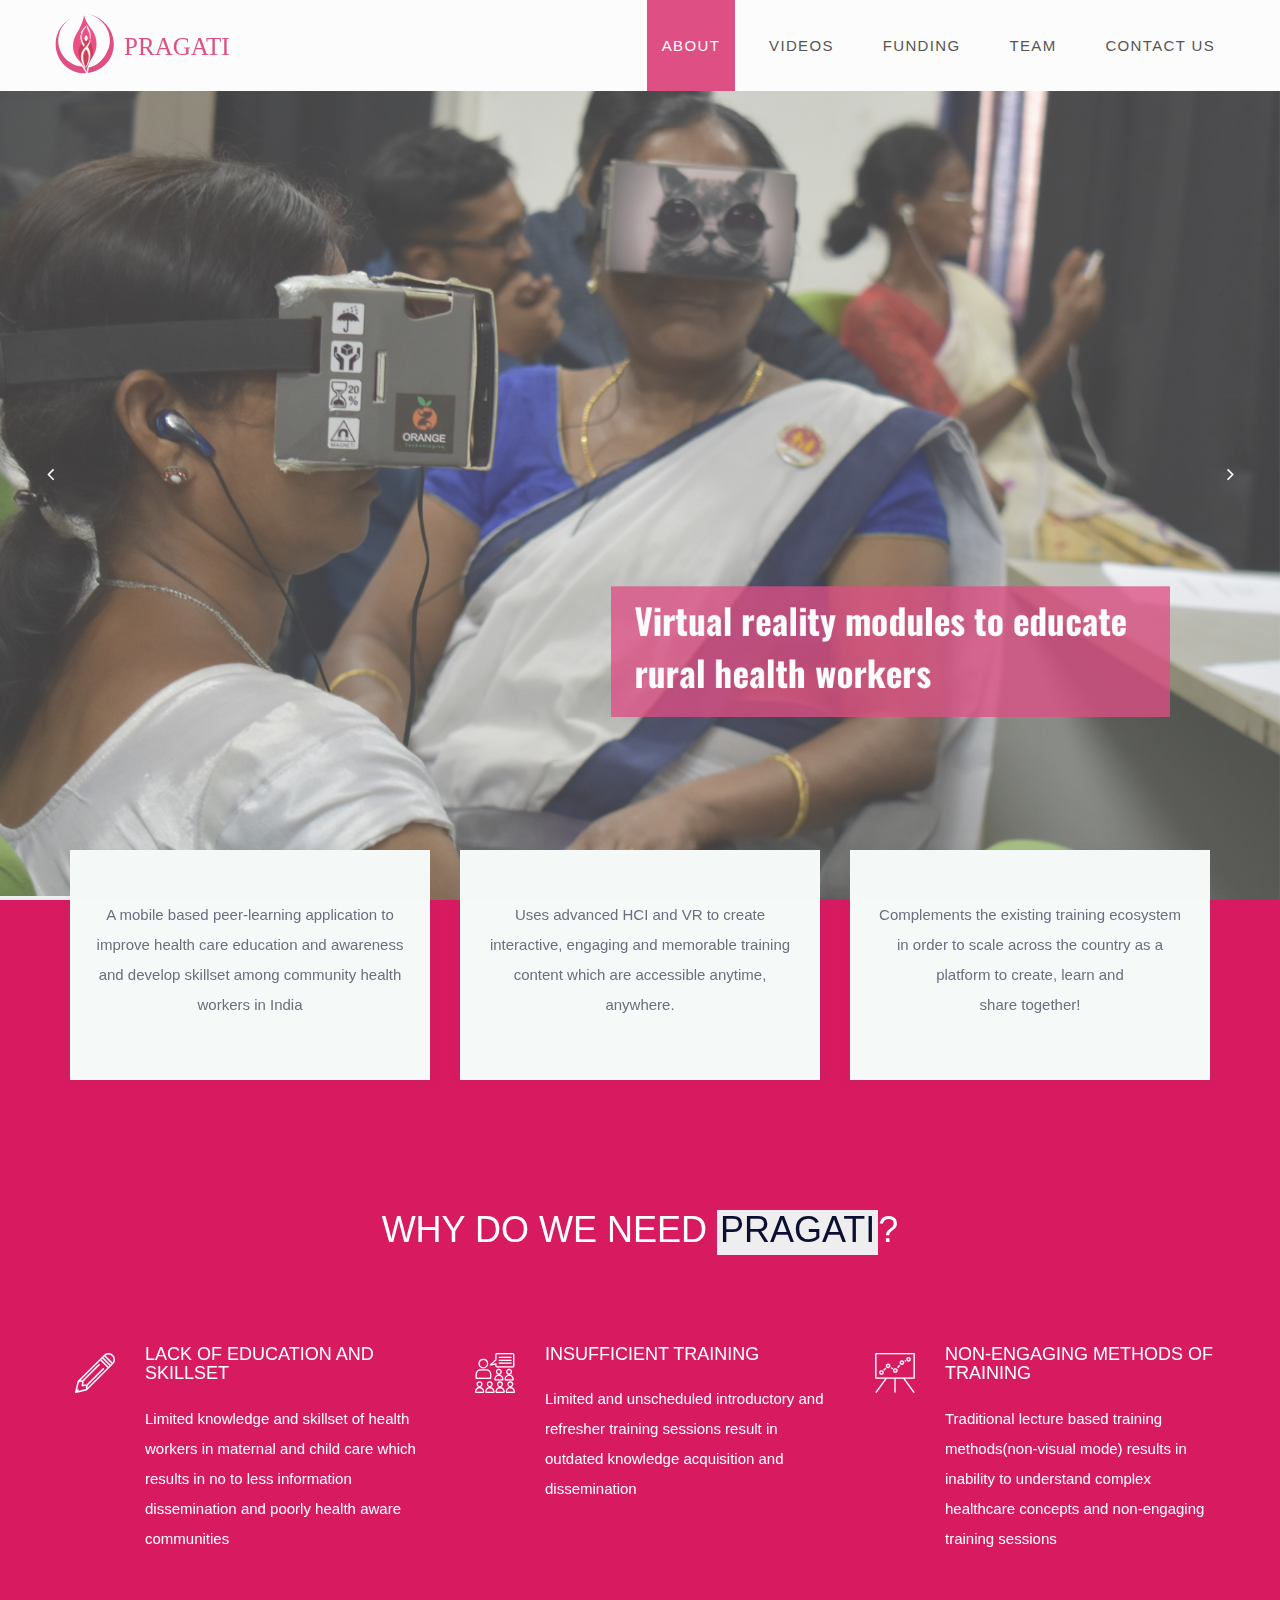
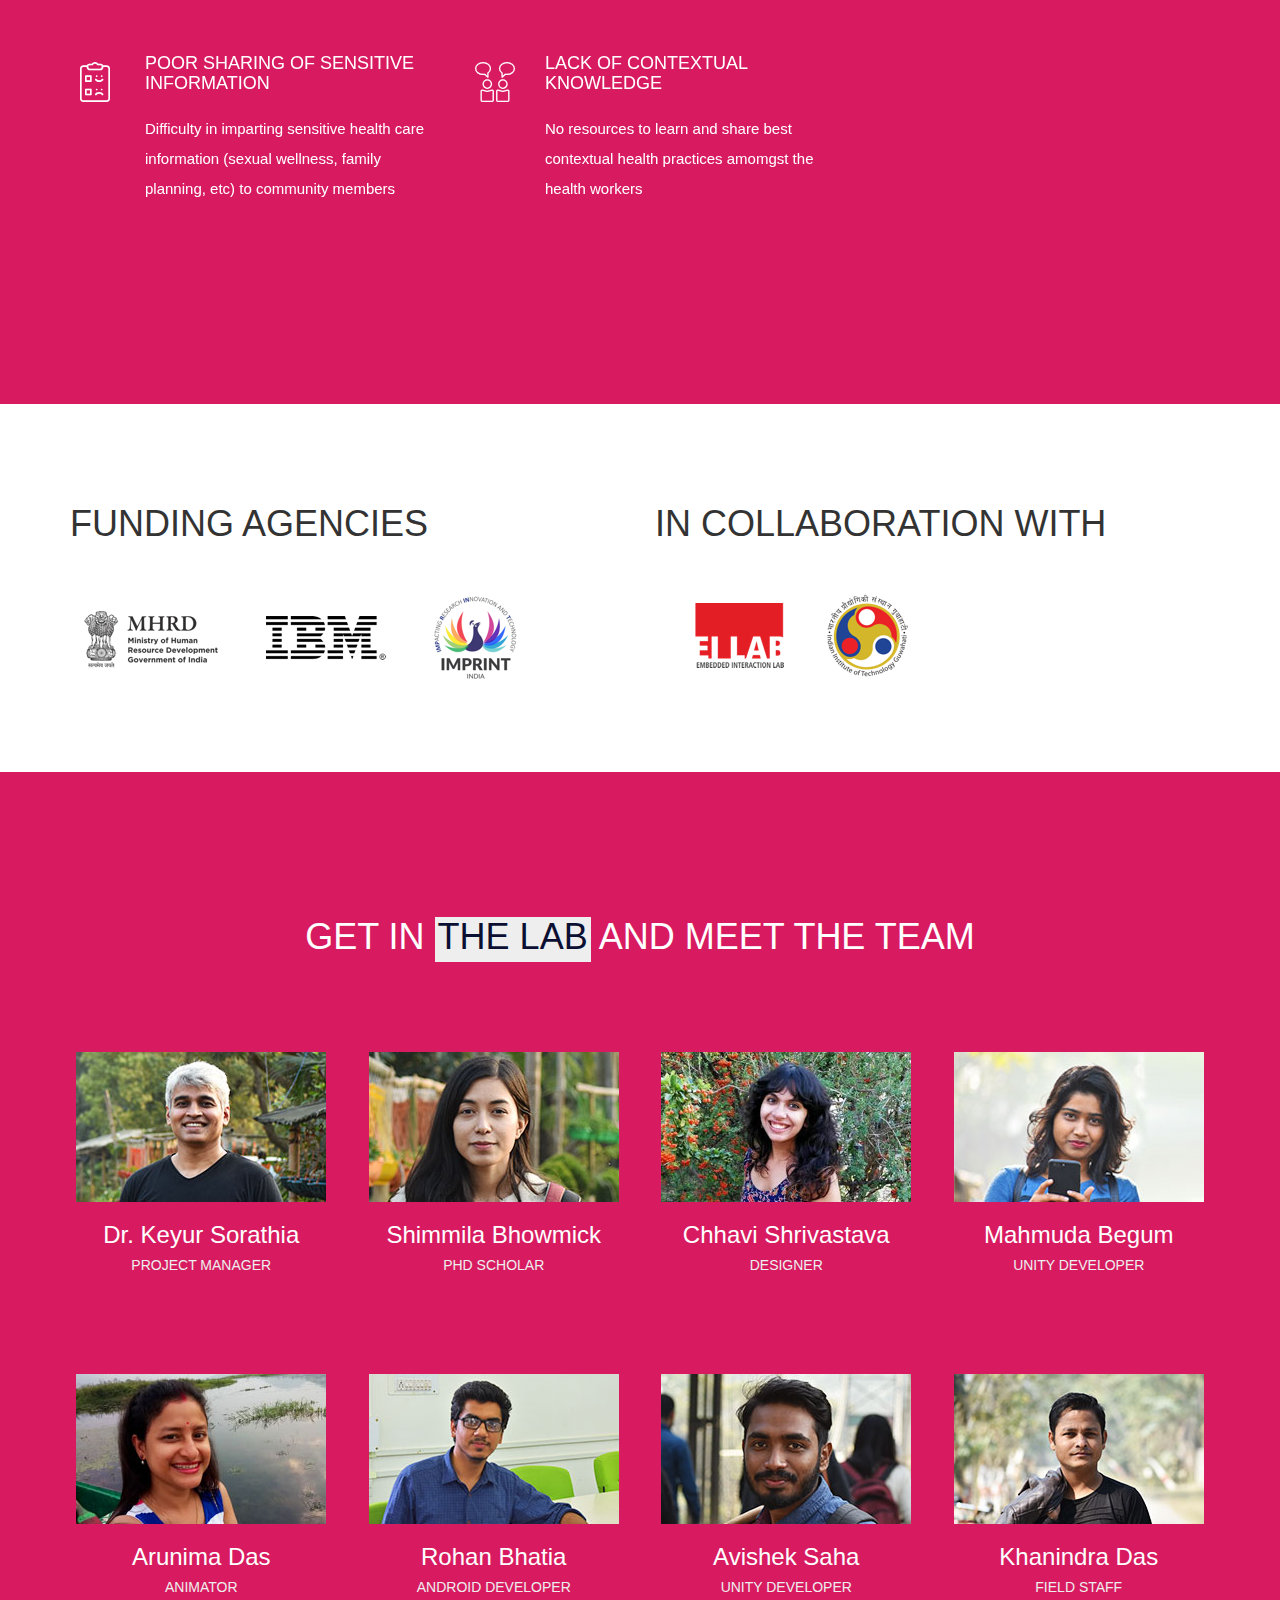
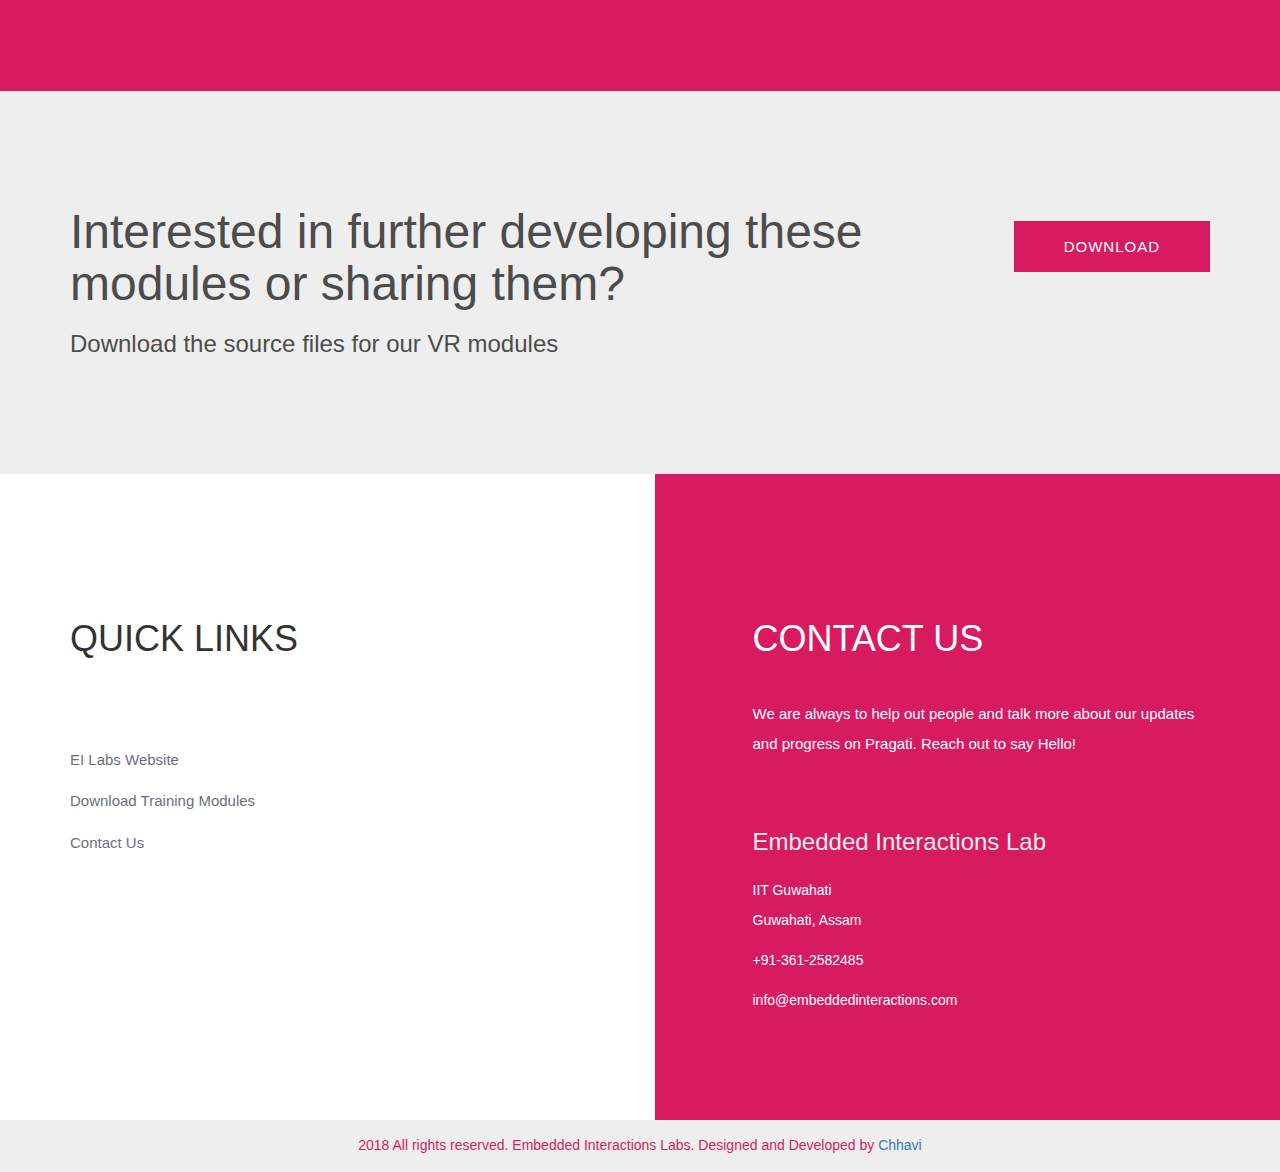
==== commit a9aeabab: "Fix the text of cards" ====
--- a/index.html
+++ b/index.html
@@ -1,5 +1,3 @@
-
-
 <!DOCTYPE html>
 <html lang="en">
     <head>
@@ -60,9 +58,9 @@
             </div>
             <!-- slider -->
             <div id="hero-slider" class="owl-carousel">
-                <div class="item  hero-item" data-bg="img/cover4.jpg"></div>
-                <div class="item  hero-item" data-bg="img/cover5.jpg"></div>
-                <div class="item  hero-item" data-bg="img/cover6.jpg"></div>
+                <div class="item  hero-item img-responsive" data-bg="img/cover4.jpg"></div>
+                <div class="item  hero-item img-responsive" data-bg="img/cover5.jpg"></div>
+                <div class="item  hero-item img-responsive" data-bg="img/cover6.jpg"></div>
             </div>
         </div>
         <!-- Intro Section -->
@@ -98,8 +96,8 @@
                                         <i class="flaticon-037-idea"></i>
                                         </div>
                                         <h2>SMART MARKETING</h2> -->
-                                    <p>Fits into the existing training ecosystem to scale across country as a 
-                                        <br>platform to create, share and <br> learn together!
+                                    <p>Complements the existing training ecosystem in order to scale across the country as a 
+                                        <br>platform to create, learn and <br> share together!
                                     </p>
                                 </div>
                             </div>
@@ -128,7 +126,7 @@
                                         </div>
                                         <div class="service-text">
                                             <h2>Lack of education and skillset </h2>
-                                            <p>Most CHWs have completed only their primary education and cannot read/write.</p>
+                                            <p>Limited knowledge and skillset of health workers in maternal and child care which results in no to less information dissemination and poorly health aware communities </p>
                                         </div>
                                     </div>
                                 </div>
@@ -140,7 +138,7 @@
                                         </div>
                                         <div class="service-text">
                                             <h2>Insufficient Training</h2>
-                                            <p>Training sessions are held at erratic schedules, often at places far from their homes</p>
+                                            <p>Limited and unscheduled introductory and refresher training sessions result in outdated knowledge acquisition and dissemination</p>
                                         </div>
                                     </div>
                                 </div>
@@ -152,7 +150,7 @@
                                         </div>
                                         <div class="service-text">
                                             <h2>Non-engaging methods of training</h2>
-                                            <p>No practical demonstrations or hands-on training is provided</p>
+                                            <p>Traditional lecture based training methods(non-visual mode) results in inability to understand complex healthcare concepts and non-engaging training sessions</p>
                                         </div>
                                     </div>
                                 </div>
@@ -167,8 +165,8 @@
                                             <div class="flaticon-feedback"></div>
                                         </div>
                                         <div class="service-text">
-                                            <h2>Passive Learning</h2>
-                                            <p>No feedback is provided on their learnings immediately or in the long-term</p>
+                                            <h2>Poor Sharing of Sensitive Information</h2>
+                                            <p>Difficulty in imparting sensitive health care information (sexual wellness, family planning, etc) to community members</p>
                                         </div>
                                     </div>
                                 </div>
@@ -180,8 +178,8 @@
                                             <div class="flaticon-chat"></div>
                                         </div>
                                         <div class="service-text">
-                                            <h2>Inability to Share</h2>
-                                            <p>Difficult to impart sensitivehealth care information to rural communities</p>
+                                            <h2>Lack of Contextual Knowledge</h2>
+                                            <p>No resources to learn and share best contextual health practices amomgst the health workers</p>
                                         </div>
                                     </div>
                                 </div>
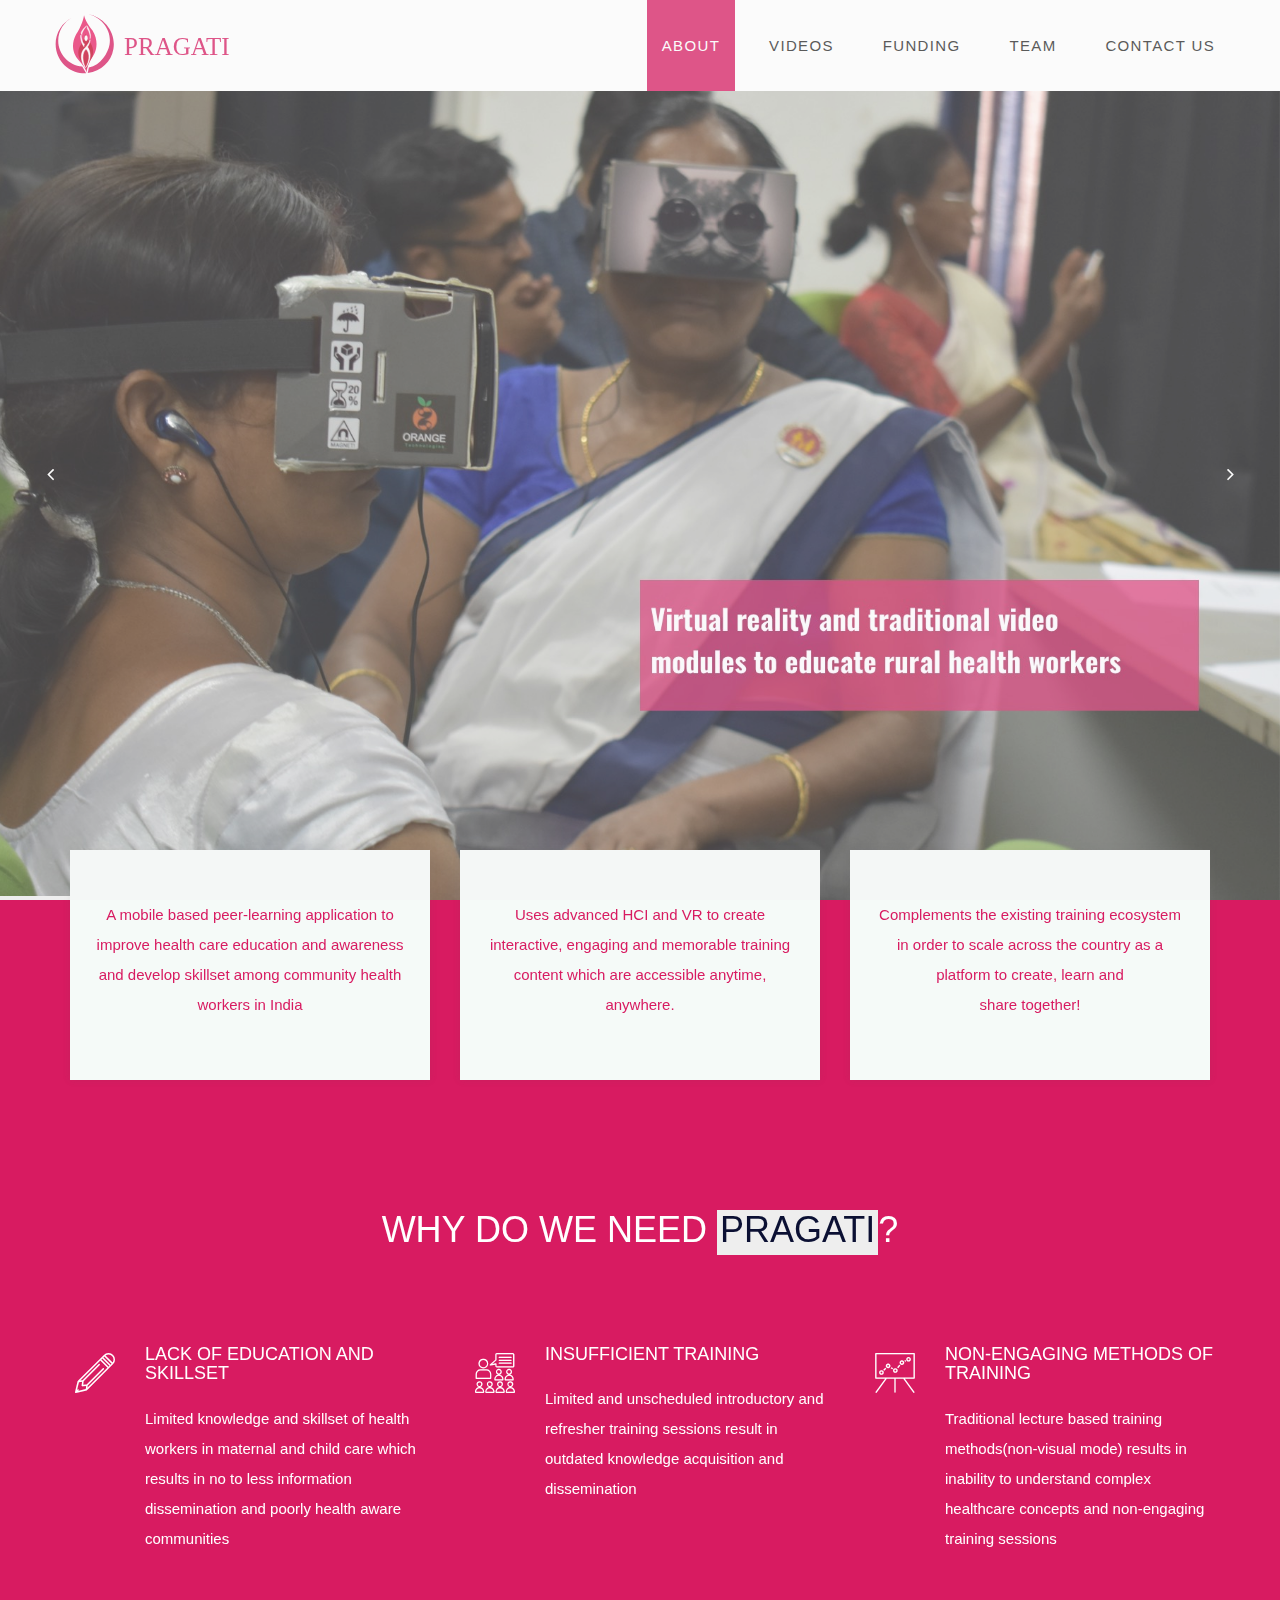
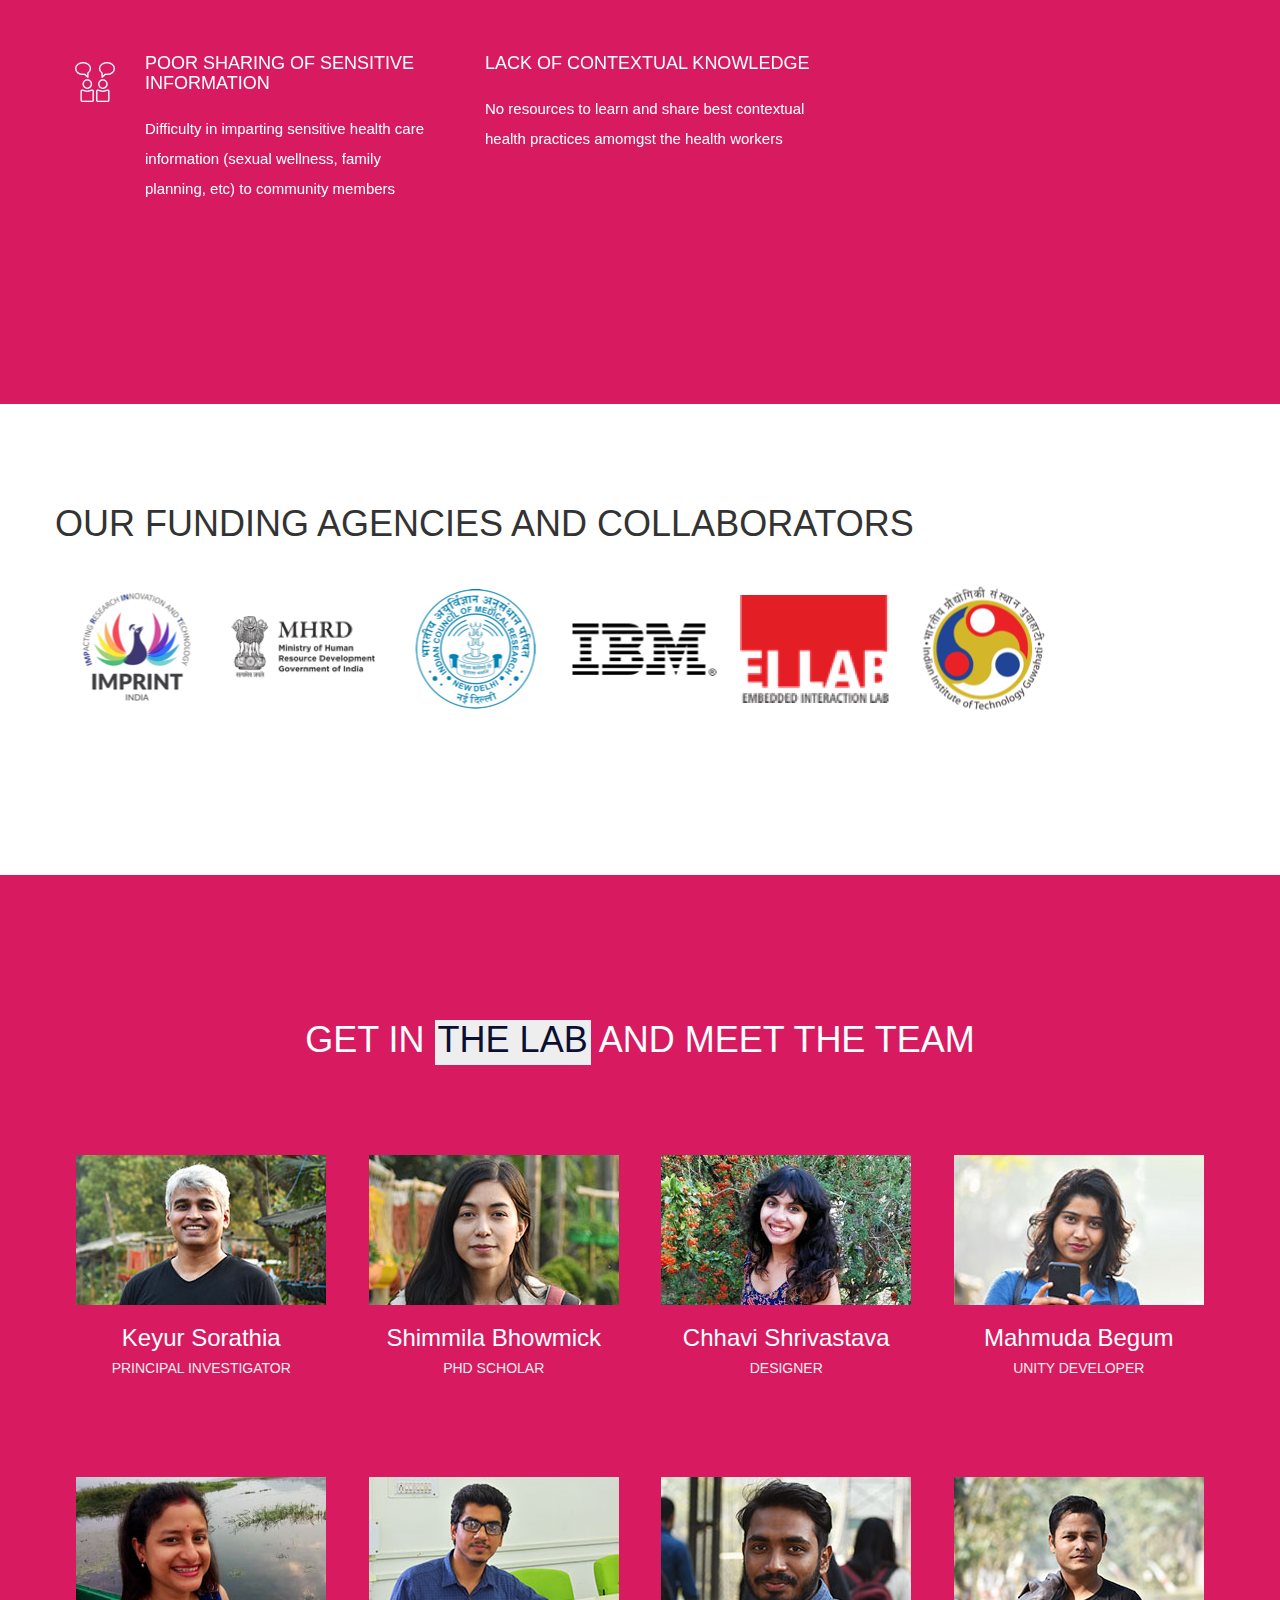
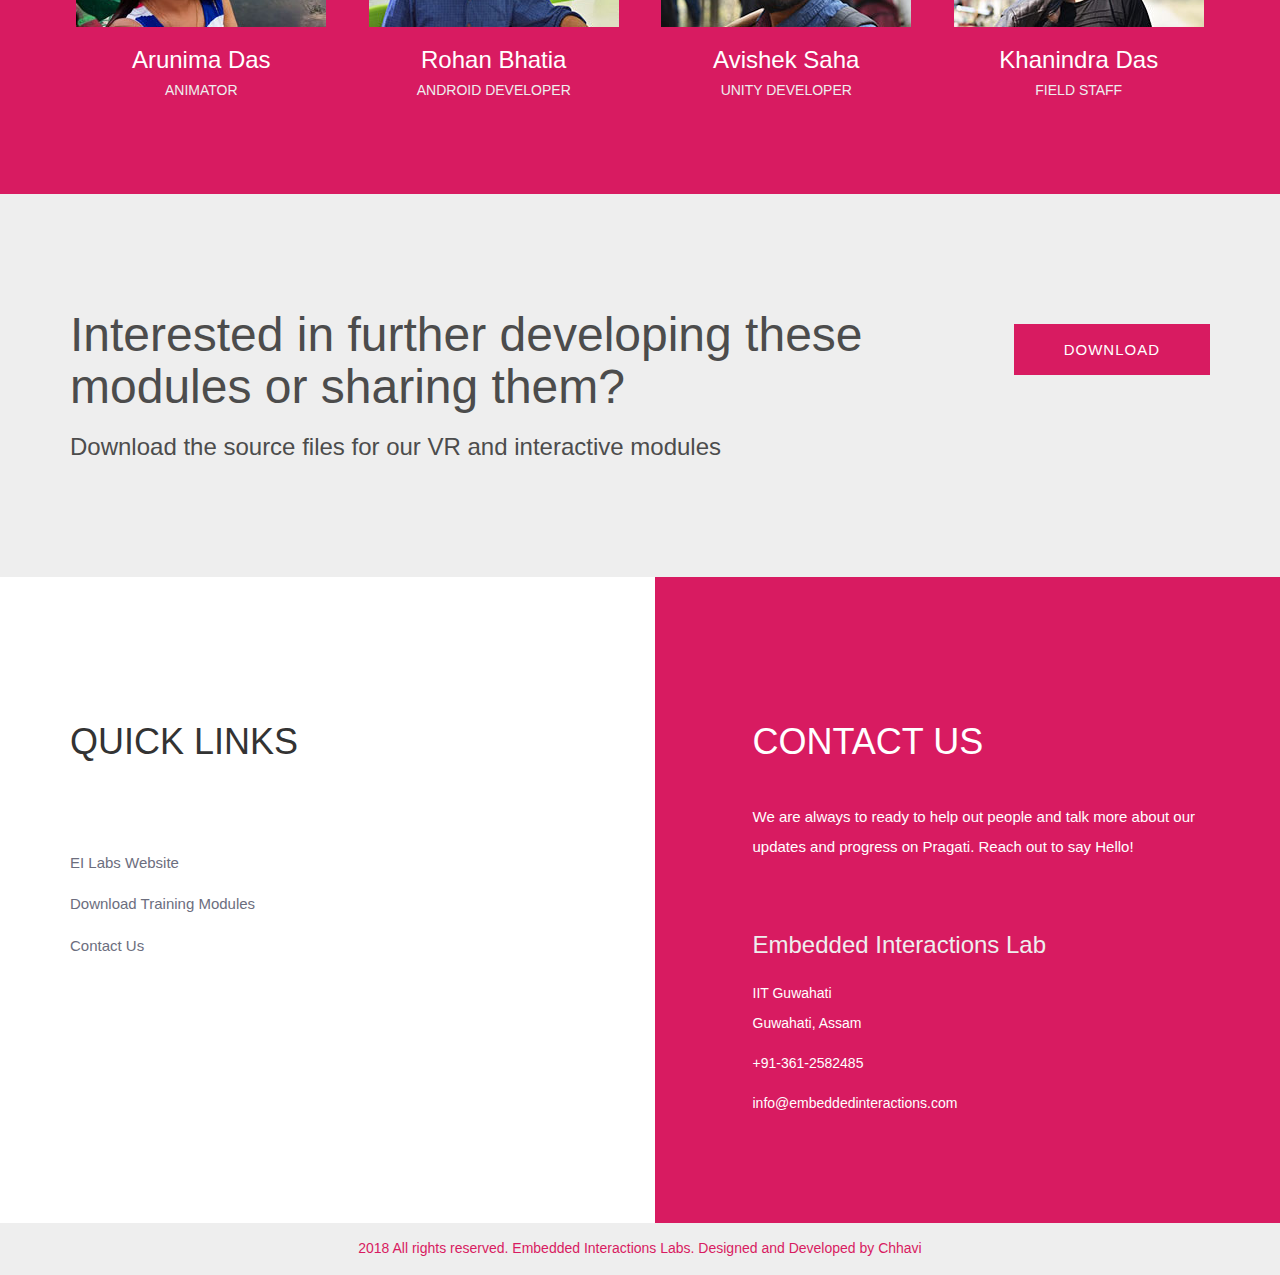
==== commit 47359178: "Fix more of css and cover and icons" ====
--- a/index.html
+++ b/index.html
@@ -1,387 +1,374 @@
 <!DOCTYPE html>
 <html lang="en">
-    <head>
-        <title>Pragati - Empowering Community Health Workers</title>
-        <meta charset="UTF-8">
-        <meta name="description" content="Labs - Design Studio">
-        <meta name="keywords" content="lab, onepage, creative, html">
-        <meta name="viewport" content="width=device-width, initial-scale=1.0">
-        <!-- Favicon -->
-        <link rel="icon" href="favicon.ico" type="image/gif" sizes="16x16">
-        <!-- Google Fonts -->
-        <!-- <link href="https://fonts.googleapis.com/css?family=Oswald:300,400,500,700|Roboto:300,400,700" rel="stylesheet"> -->
-        <!-- Stylesheets -->
-        <link rel="stylesheet" href="css/bootstrap.min.css"/>
-        <link rel="stylesheet" href="css/font-awesome.min.css"/>
-        <link rel="stylesheet" href="my-icons-collection/font/flaticon.css"/>
-        <link rel="stylesheet" href="css/magnific-popup.css"/>
-        <link rel="stylesheet" href="css/owl.carousel.css"/>
-        <link rel="stylesheet" href="css/style.css"/>
-        <!--[if lt IE 9]>
-        <script src="https://oss.maxcdn.com/html5shiv/3.7.2/html5shiv.min.js"></script>
-        <script src="https://oss.maxcdn.com/respond/1.4.2/respond.min.js"></script>
-        <![endif]-->
-    </head>
-    <body>
-        <!-- Page Preloder -->
-        <div id="preloder">
-            <div class="loader">
-                <img src="img/logo.png" alt="">
-                <h2>Loading.....</h2>
-            </div>
-        </div>
-        <!-- Header section -->
-        <header class="header-section">
-            <div class="logo">
-                <img src="img/headerlogo.svg" alt=""><!-- Logo -->
-            </div>
-            <!-- Navigation -->
-            <div class="responsive"><i class="fa fa-bars"></i></div>
-            <nav>
-                <ul class="menu-list">
-                    <li class="active"><a href="#about">ABOUT</a></li>
-                    <li><a href="videos.html">VIDEOS</a></li>
-                    <li><a href="#funding">FUNDING</a></li>
-                    <li><a href="#team">TEAM</a></li>
-                    <li><a href="#contact">CONTACT US</a></li>
-                </ul>
-            </nav>
-        </header>
-        <!-- Header section end -->
-        <!-- Intro Section -->
-        <div class="hero-section">
-            <div class="hero-content">
-                <div class="hero-center">
-                    <!-- <img src="img/big-logo.png" alt="">
-                        <p>Get your freebie template now!</p> -->
-                </div>
-            </div>
-            <!-- slider -->
-            <div id="hero-slider" class="owl-carousel">
-                <div class="item  hero-item img-responsive" data-bg="img/cover4.jpg"></div>
-                <div class="item  hero-item img-responsive" data-bg="img/cover5.jpg"></div>
-                <div class="item  hero-item img-responsive" data-bg="img/cover6.jpg"></div>
-            </div>
-        </div>
-        <!-- Intro Section -->
-        <!-- About section -->
-        <section id="about">
-            <div class="about-section">
-                <div class=""></div>
-                <!-- card section -->
-                <div class="card-section">
-                    <div class="container">
-                        <div class="row">
-                            <!-- single card -->
-                            <div class="col-md-4 col-sm-6">
-                                <div class="lab-card">
-                                    <!-- <div class="icon">
-                                        <i class="flaticon-023-flask"></i>
-                                        </div> -->
-                                    <!-- <h2>ANYTIME, ANYWHERE</h2> -->
-                                    <p>A mobile based peer-learning application to improve health care education and awareness and develop skillset among  community health workers in India</p>
-                                </div>
-                            </div>
-                            <!-- single card -->
-                            <div class="col-md-4 col-sm-6">
-                                <div class="lab-card">
-                                    <!-- <h2>Projects online</h2> -->
-                                    <p>Uses advanced HCI and VR to create interactive, engaging and memorable training content which are accessible anytime, anywhere.  </p>
-                                </div>
-                            </div>
-                            <!-- single card -->
-                            <div class="col-md-4 col-sm-12">
-                                <div class="lab-card">
-                                    <!-- <div class="icon">
-                                        <i class="flaticon-037-idea"></i>
-                                        </div>
-                                        <h2>SMART MARKETING</h2> -->
-                                    <p>Complements the existing training ecosystem in order to scale across the country as a 
-                                        <br>platform to create, learn and <br> share together!
-                                    </p>
-                                </div>
-                            </div>
-                            <br>
-                            <br>
-                            <br>
-                            <br>
-                            <br>
-                            <br>
-                            <br>
-                            <br>
-                            <br>
-                            <br>
-                            <br>
-                            <br>
-                            <br>
-                            <div class="section-title light">
-                                <h2>Why do we need <span>Pragati</span>?</h2>
-                            </div>
-                            <div class="row">
-                                <!-- single service -->
-                                <div class="col-md-4 col-sm-6">
-                                    <div class="service">
-                                        <div class="icon">
-                                            <div class="flaticon-draw"></div>
-                                        </div>
-                                        <div class="service-text">
-                                            <h2>Lack of education and skillset </h2>
-                                            <p>Limited knowledge and skillset of health workers in maternal and child care which results in no to less information dissemination and poorly health aware communities </p>
-                                        </div>
-                                    </div>
-                                </div>
-                                <!-- single service -->
-                                <div class="col-md-4 col-sm-6">
-                                    <div class="service">
-                                        <div class="icon">
-                                            <div class="flaticon-coaching"></div>
-                                        </div>
-                                        <div class="service-text">
-                                            <h2>Insufficient Training</h2>
-                                            <p>Limited and unscheduled introductory and refresher training sessions result in outdated knowledge acquisition and dissemination</p>
-                                        </div>
-                                    </div>
-                                </div>
-                                <!-- single service -->
-                                <div class="col-md-4 col-sm-6">
-                                    <div class="service">
-                                        <div class="icon">
-                                            <div class="flaticon-presentation"></div>
-                                        </div>
-                                        <div class="service-text">
-                                            <h2>Non-engaging methods of training</h2>
-                                            <p>Traditional lecture based training methods(non-visual mode) results in inability to understand complex healthcare concepts and non-engaging training sessions</p>
-                                        </div>
-                                    </div>
-                                </div>
-                            </div>
-
-                            <div class="row">
-                            	
-                                <!-- single service -->
-                                <div class="col-md-4 col-sm-6">
-                                    <div class="service">
-                                        <div class="icon">
-                                            <div class="flaticon-feedback"></div>
-                                        </div>
-                                        <div class="service-text">
-                                            <h2>Poor Sharing of Sensitive Information</h2>
-                                            <p>Difficulty in imparting sensitive health care information (sexual wellness, family planning, etc) to community members</p>
-                                        </div>
-                                    </div>
-                                </div>
-                                
-                                <!-- single service -->
-                                <div class="col-md-4 col-sm-6">
-                                    <div class="service">
-                                        <div class="icon">
-                                            <div class="flaticon-chat"></div>
-                                        </div>
-                                        <div class="service-text">
-                                            <h2>Lack of Contextual Knowledge</h2>
-                                            <p>No resources to learn and share best contextual health practices amomgst the health workers</p>
-                                        </div>
-                                    </div>
-                                </div>
-                            </div>
-                        </div>
-                    </div>
-                </div>
-            </div>
-        </section>
-        <!-- card section end-->
-        <!-- Funding Agency -->
-        <section id="funding">
+   <head>
+      <title>Pragati - Empowering Community Health Workers</title>
+      <meta charset="UTF-8">
+      <meta name="description" content="Labs - Design Studio">
+      <meta name="keywords" content="lab, onepage, creative, html">
+      <meta name="viewport" content="width=device-width, initial-scale=1.0">
+      <!-- Favicon -->
+      <link rel="icon" href="favicon.ico" type="image/gif" sizes="16x16">
+      <!-- Google Fonts -->
+      <!-- <link href="https://fonts.googleapis.com/css?family=Oswald:300,400,500,700|Roboto:300,400,700" rel="stylesheet"> -->
+      <!-- Stylesheets -->
+      <link rel="stylesheet" href="css/bootstrap.min.css"/>
+      <link rel="stylesheet" href="css/font-awesome.min.css"/>
+      <link rel="stylesheet" href="my-icons-collection/font/flaticon.css"/>
+      <link rel="stylesheet" href="css/magnific-popup.css"/>
+      <link rel="stylesheet" href="css/owl.carousel.css"/>
+      <link rel="stylesheet" href="css/style.css"/>
+      <!--[if lt IE 9]>
+      <script src="https://oss.maxcdn.com/html5shiv/3.7.2/html5shiv.min.js"></script>
+      <script src="https://oss.maxcdn.com/respond/1.4.2/respond.min.js"></script>
+      <![endif]-->
+   </head>
+   <body>
+      <!-- Page Preloder -->
+      <div id="preloder">
+         <div class="loader">
+            <img src="img/logo.png" alt="">
+            <h2>Loading.....</h2>
+         </div>
+      </div>
+      <!-- Header section -->
+      <header class="header-section">
+         <div class="logo">
+            <img src="img/headerlogo.svg" alt=""><!-- Logo -->
+         </div>
+         <!-- Navigation -->
+         <div class="responsive"><i class="fa fa-bars"></i></div>
+         <nav>
+            <ul class="menu-list">
+               <li class="active"><a href="#about">ABOUT</a></li>
+               <li><a href="videos.html">VIDEOS</a></li>
+               <li><a href="#funding">FUNDING</a></li>
+               <li><a href="#team">TEAM</a></li>
+               <li><a href="#contact">CONTACT US</a></li>
+            </ul>
+         </nav>
+      </header>
+      <!-- Header section end -->
+      <!-- Intro Section -->
+      <div class="hero-section">
+         <div class="hero-content">
+            <div class="hero-center">
+               <!-- <img src="img/big-logo.png" alt="">
+                  <p>Get your freebie template now!</p> -->
+            </div>
+         </div>
+         <!-- slider -->
+         <div id="hero-slider" class="owl-carousel">
+            <div class="item  hero-item img-responsive" data-bg="img/cover1.jpg"></div>
+            <div class="item  hero-item img-responsive" data-bg="img/cover2.jpg"></div>
+            <div class="item  hero-item img-responsive" data-bg="img/cover3.jpg"></div>
+         </div>
+      </div>
+      <!-- Intro Section -->
+      <!-- About section -->
+      <section id="about">
+         <div class="about-section">
+            <div class=""></div>
+            <!-- card section -->
+            <div class="card-section">
+               <div class="container">
+                  <div class="row">
+                     <!-- single card -->
+                     <div class="col-md-4 col-sm-6">
+                        <div class="lab-card">
+                           <!-- <div class="icon">
+                              <i class="flaticon-023-flask"></i>
+                              </div> -->
+                           <!-- <h2>ANYTIME, ANYWHERE</h2> -->
+                           <p>A mobile based peer-learning application to improve health care education and awareness and develop skillset among  community health workers in India</p>
+                        </div>
+                     </div>
+                     <!-- single card -->
+                     <div class="col-md-4 col-sm-6">
+                        <div class="lab-card">
+                           <!-- <h2>Projects online</h2> -->
+                           <p>Uses advanced HCI and VR to create interactive, engaging and memorable training content which are accessible anytime, anywhere.  </p>
+                        </div>
+                     </div>
+                     <!-- single card -->
+                     <div class="col-md-4 col-sm-12">
+                        <div class="lab-card">
+                           <!-- <div class="icon">
+                              <i class="flaticon-037-idea"></i>
+                              </div>
+                              <h2>SMART MARKETING</h2> -->
+                           <p>Complements the existing training ecosystem in order to scale across the country as a 
+                              <br>platform to create, learn and <br> share together!
+                           </p>
+                        </div>
+                     </div>
+                     <br>
+                     <br>
+                     <br>
+                     <br>
+                     <br>
+                     <br>
+                     <br>
+                     <br>
+                     <br>
+                     <br>
+                     <br>
+                     <br>
+                     <br>
+                     <div class="section-title light">
+                        <h2>Why do we need <span>Pragati</span>?</h2>
+                     </div>
+                     <div class="row">
+                        <!-- single service -->
+                        <div class="col-md-4 col-sm-6">
+                           <div class="service">
+                              <div class="icon">
+                                 <div class="flaticon-draw"></div>
+                              </div>
+                              <div class="service-text">
+                                 <h2>Lack of education and skillset </h2>
+                                 <p>Limited knowledge and skillset of health workers in maternal and child care which results in no to less information dissemination and poorly health aware communities </p>
+                              </div>
+                           </div>
+                        </div>
+                        <!-- single service -->
+                        <div class="col-md-4 col-sm-6">
+                           <div class="service">
+                              <div class="icon">
+                                 <div class="flaticon-coaching"></div>
+                              </div>
+                              <div class="service-text">
+                                 <h2>Insufficient Training</h2>
+                                 <p>Limited and unscheduled introductory and refresher training sessions result in outdated knowledge acquisition and dissemination</p>
+                              </div>
+                           </div>
+                        </div>
+                        <!-- single service -->
+                        <div class="col-md-4 col-sm-6">
+                           <div class="service">
+                              <div class="icon">
+                                 <div class="flaticon-presentation"></div>
+                              </div>
+                              <div class="service-text">
+                                 <h2>Non-engaging methods of training</h2>
+                                 <p>Traditional lecture based training methods(non-visual mode) results in inability to understand complex healthcare concepts and non-engaging training sessions</p>
+                              </div>
+                           </div>
+                        </div>
+                     </div>
+                     <div class="row">
+                        <!-- single service -->
+                        <div class="col-md-4 col-sm-6">
+                           <div class="service">
+                              <div class="icon">
+                                 <div class="flaticon-chat"></div>
+                              </div>
+                              <div class="service-text">
+                                 <h2>Poor Sharing of Sensitive Information</h2>
+                                 <p>Difficulty in imparting sensitive health care information (sexual wellness, family planning, etc) to community members</p>
+                              </div>
+                           </div>
+                        </div>
+                        <!-- single service -->
+                        <div class="col-md-4 col-sm-6">
+                           <div class="service">
+                              <div class="icon">
+                                 <div class="flaticon-discuss-issue"></div>
+                              </div>
+                              <div class="service-text">
+                                 <h2>Lack of Contextual Knowledge</h2>
+                                 <p>No resources to learn and share best contextual health practices amomgst the health workers</p>
+                              </div>
+                           </div>
+                        </div>
+                     </div>
+                  </div>
+               </div>
+            </div>
+         </div>
+      </section>
+      <!-- card section end-->
+      <!-- Funding Agency -->
+      <section id="funding">
+         <div class="container">
+            <div class="row">
+               <br>
+               <br>
+               <br>
+               <br>
+               <br>
+               <h2>OUR FUNDING AGENCIES AND COLLABORATORS</h2>
+               <div class="float-left brand">
+                  <span class="logo"><img class="logo" src="img/logo/imprint.jpg" alt=""></span>
+                  <span class="logo"><img class="logo" src="img/logo/mhrd.jpg" alt=""></span>
+                  <img class="logo" src="img/logo/icmr.jpg" alt="Imprint">
+                  <img class="logo" src="img/logo/ibm.jpg" alt="Imprint">
+                  <img class="logo" src="img/logo/eilabs.jpg" alt="Imprint">
+                  <img class="logo" src="img/logo/iitg.jpg" alt="Imprint">
+               </div>
+               <br>
+               <br>
+               <br>
+               <br>                 
+            </div>
+         </div>
+      </section>
+      <!-- Funding Agency End -->
+      <!-- Team Section -->
+      <section id="team">
+         <div class="team-section spad">
+            <div class=""></div>
             <div class="container">
-                <div class="row">
-                    <br>
-                    <br>
-                    <br>
-                    <br>
-                    <br>
-                    <div class="col-md-6">
-                        <h2>FUNDING AGENCIES</h2>
-                        <div class="float-left brand">
-                            <img src="img/logo2/mhrd-logo.png" alt="">
-                            <span class=""><img src="img/logo2/ibm-logo.png" alt=""></span>
-                            <span class=""><img src="img/logo2/imprint.png" alt=""></span>
-                        </div>
-                    </div>
-                    <div class="col-md-6">
-                        <h2>IN COLLABORATION WITH</h2>
-                        <div class="float-left brand">
-                            <img src="img/logo2/ei.png" alt="">
-                            <img src="img/logo2/iitg.png" alt="">
-                        </div>
-                    </div>
-                    <br>
-                    <br>
-                    <br>
-                    <br>					
-                    <br>
-                    <br>
-                    <br>
-                    <br>
-                </div>
-            </div>
-        </section>
-        <!-- Funding Agency End -->
-        <!-- Team Section -->
-        <section id="team">
-            <div class="team-section spad">
-                <div class=""></div>
-                <div class="container">
-                    <div class="section-title">
-                        <h2>Get in <span>the Lab</span> and  meet the team</h2>
-                    </div>
-                    <div class="row">
-                        <!-- single member -->
-                        <div class="col-sm-3">
-                            <div class="member">
-                                <img src="img/people/Keyur_Sorathia.jpg" alt="">
-                                <h2>Dr. Keyur Sorathia</h2>
-                                <h3>Project Manager</h3>
-                            </div>
-                        </div>
-                        <!-- single member -->
-                        <div class="col-sm-3">
-                            <div class="member">
-                                <img src="img/people/shimmila.jpg" alt="">
-                                <h2>Shimmila Bhowmick</h2>
-                                <h3>PhD Scholar</h3>
-                            </div>
-                        </div>
-                        <!-- single member -->
-                        <div class="col-sm-3">
-                            <div class="member">
-                                <img src="img/people/Chhavi.jpg" alt="">
-                                <h2>Chhavi Shrivastava</h2>
-                                <h3>Designer</h3>
-                            </div>
-                        </div>
-                        <!-- single member -->
-                        <div class="col-sm-3">
-                            <div class="member">
-                                <img src="img/people/Mahmuda.jpg" alt="">
-                                <h2>Mahmuda Begum</h2>
-                                <h3>Unity Developer</h3>
-                            </div>
-                        </div>
-                    </div>
-                    <br>
-                    <br>
-                    <br>
-                    <br>
-                    <br>
-                    <div class="row">
-                        <!-- single member -->
-                        <div class="col-sm-3">
-                            <div class="member">
-                                <img src="img/people/Arunima.jpg" alt="">
-                                <h2>Arunima Das</h2>
-                                <h3>Animator</h3>
-                            </div>
-                        </div>
-                        <!-- single member -->
-                        <div class="col-sm-3">
-                            <div class="member">
-                                <img src="img/people/Rohan.jpg" alt="">
-                                <h2>Rohan Bhatia</h2>
-                                <h3>Android Developer</h3>
-                            </div>
-                        </div>
-                        <!-- single member -->
-                        <div class="col-sm-3">
-                            <div class="member">
-                                <img src="img/people/Avishek.jpg" alt="">
-                                <h2>Avishek Saha</h2>
-                                <h3>Unity Developer</h3>
-                            </div>
-                        </div>
-                        <!-- single member -->
-                        <div class="col-sm-3">
-                            <div class="member">
-                                <img src="img/people/Khanindra.jpg" alt="">
-                                <h2>Khanindra Das</h2>
-                                <h3>Field Staff</h3>
-                            </div>
-                        </div>
-                    </div>
-                </div>
-            </div>
-        </section>
-        <!-- Team Section end-->
-        <!-- Promotion section -->
-        <section id="resources">
-            <div class="promotion-section">
-                <div class="container">
-                    <div class="row">
-                        <div class="col-md-9">
-                            <h2>Interested in further developing these modules or sharing them?</h2>
-                            <p>Download the source files for our VR modules</p>
-                        </div>
-                        <div class="col-md-3">
-                            <div class="promo-btn-area">
-                                <a href="" class="site-btn">Download</a>
-                            </div>
-                        </div>
-                    </div>
-                </div>
-            </div>
-        </section>
-        <!-- Promotion section end-->
-        <!-- Contact section -->
-        <section id="contact">
-            <div class="contact-section spad fix">
-                <div class="container">
-                    <div class="row">
-                        <!-- contact info -->
-                        <div class="col-md-5 col-md-offset-1 contact-info col-push">
-                            <div class="section-title left">
-                                <h2>Contact us</h2>
-                            </div>
-                            <p>We are always to help out people and talk more about our updates and progress on Pragati. Reach out to say Hello! </p>
-                            <h3 class="mt60">Embedded Interactions Lab</h3>
-                            <p class="con-item">IIT Guwahati<br> Guwahati, Assam</p>
-                            <p class="con-item">+91-361-2582485</p>
-                            <p class="con-item">info@embeddedinteractions.com</p>
-                        </div>
-                        <!-- Quick Links -->
-                        <div class="col-md-6 col-pull">
-                            <div class="row">
-                                <div class="col-sm-6">
-                                    <div class="section-title left">
-                                        <span class="quick-links">
-                                            <h2>Quick Links</h2>
-                                        </span>
-                                    </div>
-                                    <div class="widget-item">
-                                        <ul>
-                                            <li><a href="#">EI Labs Website</a></li>
-                                            <li><a href="#">Download Training Modules</a></li>
-                                            <li><a href="#">Contact Us</a></li>
-                                        </ul>
-                                    </div>
-                                </div>
-                            </div>
-                        </div>
-                    </div>
-                </div>
-            </div>
-        </section>
-        <!-- Contact section end-->
-        <!-- Footer section -->
-        <footer class="footer-section">
-            <h2>2018 All rights reserved. Embedded Interactions Labs. Designed and Developed by <a href="http://www.chhavishrivastava.com" target="_blank">Chhavi</a></h2>
-        </footer>
-        <!-- Footer section end -->
-        <!--====== Javascripts & Jquery ======-->
-        <script src="js/jquery-2.1.4.min.js"></script>
-        <script src="js/bootstrap.min.js"></script>
-        <script src="js/magnific-popup.min.js"></script>
-        <script src="js/owl.carousel.min.js"></script>
-        <script src="js/circle-progress.min.js"></script>
-        <script src="js/main.js"></script>
-    </body>
+               <div class="section-title">
+                  <h2>Get in <span>the Lab</span> and  meet the team</h2>
+               </div>
+               <div class="row">
+                  <!-- single member -->
+                  <div class="col-sm-3">
+                     <div class="member">
+                        <img src="img/people/Keyur_Sorathia.jpg" alt="">
+                        <h2>Keyur Sorathia</h2>
+                        <h3>Principal Investigator</h3>
+                     </div>
+                  </div>
+                  <!-- single member -->
+                  <div class="col-sm-3">
+                     <div class="member">
+                        <img src="img/people/shimmila.jpg" alt="">
+                        <h2>Shimmila Bhowmick</h2>
+                        <h3>PhD Scholar</h3>
+                     </div>
+                  </div>
+                  <!-- single member -->
+                  <div class="col-sm-3">
+                     <div class="member">
+                        <img src="img/people/Chhavi.jpg" alt="">
+                        <h2>Chhavi Shrivastava</h2>
+                        <h3>Designer</h3>
+                     </div>
+                  </div>
+                  <!-- single member -->
+                  <div class="col-sm-3">
+                     <div class="member">
+                        <img src="img/people/Mahmuda.jpg" alt="">
+                        <h2>Mahmuda Begum</h2>
+                        <h3>Unity Developer</h3>
+                     </div>
+                  </div>
+               </div>
+               <br>
+               <br>
+               <br>
+               <br>
+               <br>
+               <div class="row">
+                  <!-- single member -->
+                  <div class="col-sm-3">
+                     <div class="member">
+                        <img src="img/people/Arunima.jpg" alt="">
+                        <h2>Arunima Das</h2>
+                        <h3>Animator</h3>
+                     </div>
+                  </div>
+                  <!-- single member -->
+                  <div class="col-sm-3">
+                     <div class="member">
+                        <img src="img/people/Rohan.jpg" alt="">
+                        <h2>Rohan Bhatia</h2>
+                        <h3>Android Developer</h3>
+                     </div>
+                  </div>
+                  <!-- single member -->
+                  <div class="col-sm-3">
+                     <div class="member">
+                        <img src="img/people/Avishek.jpg" alt="">
+                        <h2>Avishek Saha</h2>
+                        <h3>Unity Developer</h3>
+                     </div>
+                  </div>
+                  <!-- single member -->
+                  <div class="col-sm-3">
+                     <div class="member">
+                        <img src="img/people/Khanindra.jpg" alt="">
+                        <h2>Khanindra Das</h2>
+                        <h3>Field Staff</h3>
+                     </div>
+                  </div>
+               </div>
+            </div>
+         </div>
+      </section>
+      <!-- Team Section end-->
+      <!-- Promotion section -->
+      <section id="resources">
+         <div class="promotion-section">
+            <div class="container">
+               <div class="row">
+                  <div class="col-md-9">
+                     <h2>Interested in further developing these modules or sharing them?</h2>
+                     <p>Download the source files for our VR and interactive modules</p>
+                  </div>
+                  <div class="col-md-3">
+                     <div class="promo-btn-area">
+                        <a href="" class="site-btn">Download</a>
+                     </div>
+                  </div>
+               </div>
+            </div>
+         </div>
+      </section>
+      <!-- Promotion section end-->
+      <!-- Contact section -->
+      <section id="contact">
+         <div class="contact-section spad fix">
+            <div class="container">
+               <div class="row">
+                  <!-- contact info -->
+                  <div class="col-md-5 col-md-offset-1 contact-info col-push">
+                     <div class="section-title left">
+                        <h2>Contact us</h2>
+                     </div>
+                     <p>We are always to ready to help out people and talk more about our updates and progress on Pragati. Reach out to say Hello! </p>
+                     <h3 class="mt60">Embedded Interactions Lab</h3>
+                     <p class="con-item">IIT Guwahati<br> Guwahati, Assam</p>
+                     <p class="con-item">+91-361-2582485</p>
+                     <p class="con-item">info@embeddedinteractions.com</p>
+                  </div>
+                  <!-- Quick Links -->
+                  <div class="col-md-6 col-pull">
+                     <div class="row">
+                        <div class="col-sm-6">
+                           <div class="section-title left">
+                              <span class="quick-links">
+                                 <h2>Quick Links</h2>
+                              </span>
+                           </div>
+                           <div class="widget-item">
+                              <ul>
+                                 <li><a target="_blank" href="http://embeddedinteractions.com/">EI Labs Website</a></li>
+                                 <li><a href="videos.html">Download Training Modules</a></li>
+                                 <li><a href="#">Contact Us</a></li>
+                              </ul>
+                           </div>
+                        </div>
+                     </div>
+                  </div>
+               </div>
+            </div>
+         </div>
+      </section>
+      <!-- Contact section end-->
+      <!-- Footer section -->
+      <footer class="footer-section">
+         <h2>2018 All rights reserved. Embedded Interactions Labs. Designed and Developed by <a href="http://www.chhavishrivastava.com" target="_blank">Chhavi</a></h2>
+      </footer>
+      <!-- Footer section end -->
+      <!--====== Javascripts & Jquery ======-->
+      <script src="js/jquery-2.1.4.min.js"></script>
+      <script src="js/bootstrap.min.js"></script>
+      <script src="js/magnific-popup.min.js"></script>
+      <script src="js/owl.carousel.min.js"></script>
+      <script src="js/circle-progress.min.js"></script>
+      <script src="js/main.js"></script>
+   </body>
 </html>
 
--- a/css/style.css
+++ b/css/style.css
@@ -72,9 +72,22 @@
 	
 }
 .portfolio-cat{
-	padding-top: 5px;
+	padding-top: 20px;
 	padding-bottom: 40px;
 	
+}
+
+.logos{
+	padding-right: 50px;
+}
+
+.video-intro{
+	font-size: 15px;
+	color: #fff;
+	line-height: 30px;
+	font-family: "Roboto", sans-serif;
+	font-weight: 400;
+	padding-bottom: 20px;
 }
 
 
@@ -472,6 +485,8 @@
 	position: relative;
 	margin-top: -50px;
 	padding: 50px 25px;
+	border-color: #D81B61 !important ;
+	border: 20px !important  ;
 	text-align: center;
 	background: #f5faf8;
 	-webkit-box-shadow: 0 0 8px rgba(74, 74, 74, 0.1);
@@ -479,10 +494,11 @@
 	-webkit-transition: all 0.4s ease 0s;
 	-o-transition: all 0.4s ease 0s;
 	transition: all 0.4s ease 0s;
+
 }
 
 .lab-card .icon {
-	margin-bottom: 30px;
+	
 	font-size: 170px;
 	-webkit-transition: all 0.4s ease 0s;
 	-o-transition: all 0.4s ease 0s;
@@ -500,7 +516,7 @@
 }
 
 .lab-card p {
-	color: #6c6e7e;
+	color: #D81B61 ;
 	line-height: 30px;
 	-webkit-transition: all 0.4s ease 0s;
 	-o-transition: all 0.4s ease 0s;
@@ -916,6 +932,12 @@
 	padding: 18px 0;
 }
 
+.footer-section a {
+	color: #D81B61;
+	font-size: 14px;
+	padding: 18px 0;
+}
+
 /*=========================
 	Other Pages
 =========================*/
@@ -925,7 +947,7 @@
 --------------------------*/
 .page-top-section {
 	position: relative;
-	height: 405px;
+	/*height: 500px;*/
 	background: #D81B61;
 }
 
@@ -936,7 +958,7 @@
 
 .page-top-section .page-info {
 	display: inline-block;
-	padding-top: 200px;
+	padding-top: 120px;
 }
 
 .page-top-section .page-info h2 {
